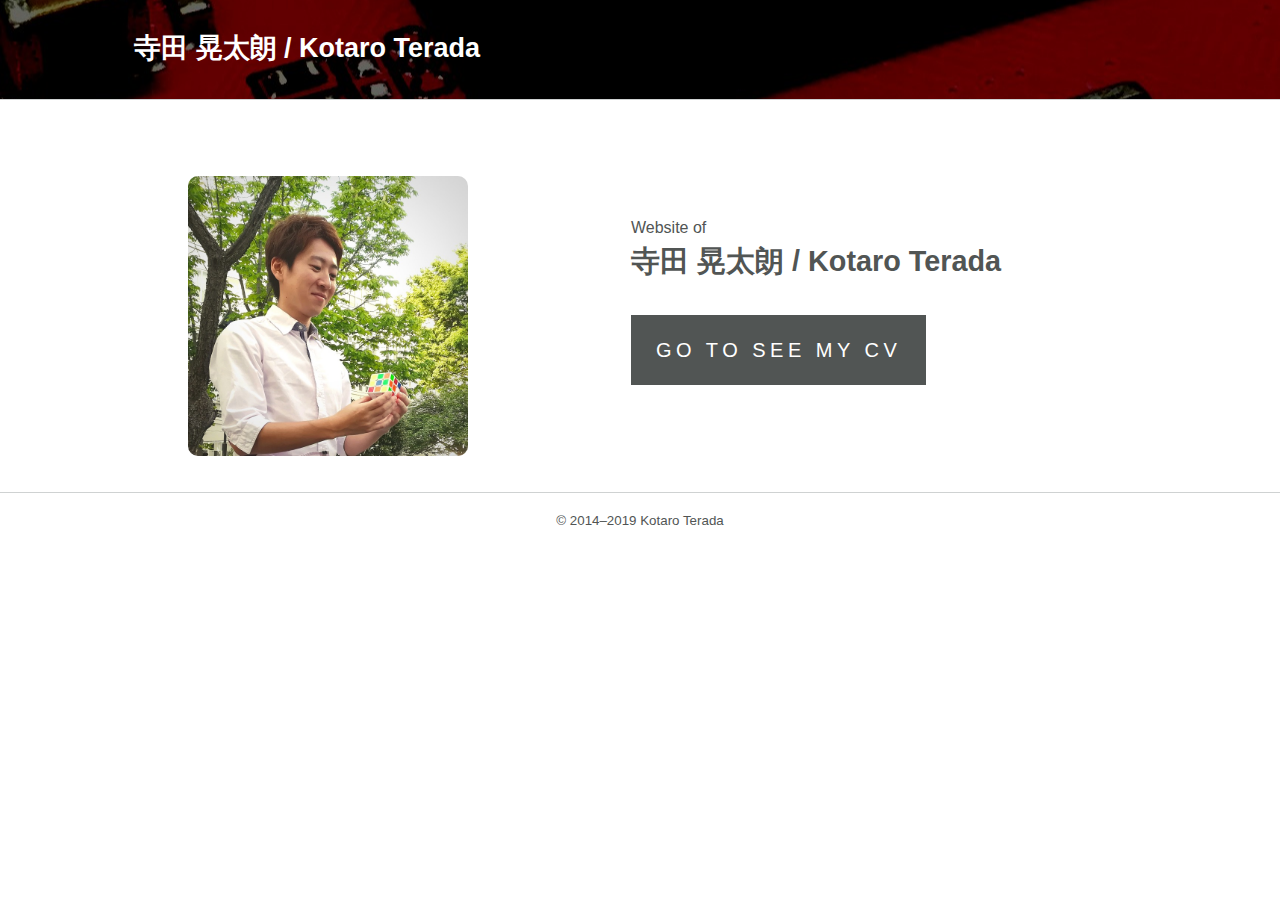
==== assets/index.html @ 78a67a07 "Make app and assets directories" ====
<!DOCTYPE html>
<html lang="en">
 <head prefix="og: http://ogp.me/ns# fb: http://ogp.me/ns/fb# article: http://ogp.me/ns/article#">
  <meta charset="UTF-8" />
  <meta http-equiv="X-UA-Compatible" content="IE=Edge" />
  <meta name="viewport" content="width=device-width, initial-scale=1.0" />
  <title>寺田 晃太朗 / Kotaro Terada</title>
  <link rel="stylesheet" href="skyline/css/screen.css" />
  <link rel="stylesheet" href="style.css" />
  <link rel="stylesheet" href="https://afeld.github.io/emoji-css/emoji.css">
  <link rel="canonical" href="https://kotaroterada.jp/" />
  <!--[if lt IE 9]>
  <script src="//oss.maxcdn.com/html5shiv/3.7.2/html5shiv.min.js"></script>
  <script src="//oss.maxcdn.com/respond/1.4.2/respond.min.js"></script>
  <![endif]-->
  <meta name="description" content="Website of Kotaro Terada." />
  <meta name="keywords" content="Kotaro Terada,寺田晃太朗" />
  <meta property="og:locale" content="en_US" />
  <meta property="og:type" content="website" />
  <meta property="og:title" content="寺田 晃太朗 / Kotaro Terada" />
  <meta property="og:url" content="https://kotaroterada.jp/" />
  <meta property="og:description" content="Website of Kotaro Terada." />
  <meta property="og:site_name" content="kotaroterada.jp" />
  <meta property="og:image" content="https://kotaroterada.jp/photo_cube.jpg" />
 </head>
 <body>
  <div class="site">
    <header class="site-header" role="banner">
 <div class="container">
  <a class="branding" href="./">
   <h1 class="branding__wordmark">
    寺田 晃太朗 / Kotaro Terada
   </h1>
  </a>
 </div>
</header>
<main class="site-main" role="main">
 <section class="block--ends container">
  <p>
   <div class="container">
    <div class="gw">
     <div class="g md-one-half">
      <div class="photo-wrap">
       <img src="photo_cube.jpg" width="280" height="280" />
      </div>
     </div>
     <div class="g md-one-half padding-left-zero">
      <div class="header-cv">
       Website of
      </div>
      <div class="header-name">
       寺田 晃太朗 / Kotaro Terada
      </div>
      <div class="header-description">
       <a href="/cv" class="btn">
        <i class="em em-paperclip"></i>
        Go to see my CV
       </a>
      </div>
     </div>
    </div>
   </div>
  </p>
 </section>
</main>
<footer class="site-footer">
 <div class="container">
  <small class="site-credits">
   &copy; 2014&ndash;2019 Kotaro Terada
  </small>
 </div>
</footer>
  </div>
<style>
.site-header {
    background-image: url("./pynq.jpg");
    background-position: center center;
    color: #fff;
    height: 100px;
}
.header-cv {
    margin-top: 4em !important;
}
.header-description {
    margin-top: 2em;
}
</style>
 </body>
</html>
---- assets/skyline/css/screen.css ----
/****

  MAIN STYLESHEET for [* Site Name Here *]

---------------------------------------------------------

  BUILT WITH SKYLINE: EVOLVING CSS ARCHITECTURE

  See README.md for info and credits



---------------------------------------------------------

  TABLE OF CONTENTS
  @toc

  - Base ............ foundations, mixins, functions, vars
  - Elements ........ single elements
  - Layout .......... layout objects like grids, containers  
  - Modules ......... objects created by combining elements

---------------------------------------------------------  */
/***

  @base
---------------------------------------------------------

  Your CSS begins with some global variables, a reset which
  is basically Normalize, some mixins, and a print stylesheet.

-----------------------------------------------------  */
/**

  @variables
---------------------------------------------------------
  base/_vars.scss
--------------------------------------------------------

  Global variables are defined here.  Define your colors,
  spacing and grid settings.

-----------------------------------------------------  */
/* @colors
--------------------------------------------------------

  All color variables are defined here.

  We use real color names here.  Although naming something
  like 'brand' is in fact more generic and reusable, we've
  found that you end up creating variables like $brand-2,
  $brand-alt, $brand-complimentary etc.  While coding,
  it's too easy to forget what those mean.

  If the design changes drastically and the brand changes
  from, let's say, blue to green, just do a global
  find/replace - that's what text editors are for.

------------------------------------------------------ */
/* @breakpoints
---------------------------------------------------------

  Define global breakpoints as xs, sm, md, lg, xl, xxl

--------------------------------------------------------- */
/* @global spacing unit
---------------------------------------------------------

  Define an em value for $unit.  $unit is a helpful little
  variable that serves to keep your spacing consistent.

  Most often, 1 $unit is equal to your baseline height.  So
  if your baseline height is 1.125ems (which is 18px), that's
  the value of 1 $unit.

--------------------------------------------------------- */
/**

  @reset
---------------------------------------------------------
  base/_reset.scss
--------------------------------------------------------

  This reset institutes the border-box box model and then
  block and margin/padding resets.

  Throughout Skyline, each partial has it's own resets.
  This allows you to only use what you need.

  Credit goes to Normalize
  http://normalize.css v2.1.0 http://git.io/normalize

--------------------------------------------------------- */
*, *:before, *:after {
  -webkit-box-sizing: border-box;
  -moz-box-sizing: border-box;
  box-sizing: border-box;
  padding: 0;
  margin: 0; }

article,
aside,
details,
figcaption,
figure,
footer,
header,
hgroup,
main,
nav,
section,
summary,
audio,
canvas,
video {
  display: block; }

/**

  @breakpoints mixin
-----------------------------------------------------
  base/_mixin-breakpoints.scss
-----------------------------------------------------

  This mixin makes using inline media queries easy.
  Options include bp-at-least for min-width, bp-until
  for max-width, and bp-between for min and max widths.

  You can use your breakpoint vars, or any other value.

  Usage: styles at medium breakpoint
  .some-element {
    @include bp-at-least($breakpoint__md){
      your-styles: go-here;
    }
  }

  Usage: styles at custom breakpoint
  .another-element {
    @include bp-until(83.45em){
      your-styles: go-here;
    }
  }

-----------------------------------------------------  */
/**

  @clearfix mixin
---------------------------------------------------------
  base/_clearfix.scss
--------------------------------------------------------

  Use @include clearfix(); in your CSS

  Usage: clearfix mixin
  .element-to-clearfix {
    @include cleafix();
  }


--------------------------------------------------------- */
/**

  @font-face importer mixin
-----------------------------------------------------------
  _base/_mixin-font-face-importer.scss
-----------------------------------------------------------

  Use this mixin to embed a font

  $font-name is used in your css in font-family declarations
  $font-filepath-and-name is the location of your font
  file and the filename WITHOUT the file extension.  The
  extensions are added here in the mixin

  Usage:
  @include embed-font($font-name, $font-filepath-and-name);

--------------------------------------------------------- */
/**

  @gradual media queries mixin
--------------------------------------------------------
  base/_mixin-gradual-media-queries.scss
--------------------------------------------------------

 The mixin takes arguments of start-width, start-fontsize,
 end-width, and end-fontsize and then creates media queries
 between those start and end points at another argument
 value, increment-width.

 Usage: Gradually increase the font size of the html
 html {
  @include gradual-queries(20em, 80%, 70em, 100%, 10em)
 }

 In the above usage, the html fontsize will start out at
 80% at 20em and end up at 100% at 70em - and the gradual
 changes in the fontsize percentage will be calculated
 at 10em intervals.

 See http://codepen.io/jeffschram/pen/IixqA

------------------------------------------------------ */
/**

  @fonts
--------------------------------------------------------
  base/_fonts.scss
--------------------------------------------------------

  Define the fonts used in this app and declare silent
  classes to be used in your CSS.

  If you are using a webfont that you're hosting, add 
  the @embed-font() mixin from base/_mixin-font-face-importer.scs 
  before you declare your fonts.

  Usage: Create a font-family named "interstate-light" using a font at /fonts/interstate_light-webfont.woff (and other extensions)
  @include embed-font("interstate-light", "/fonts/interstate_light-webfont");
  
  If you are using Google Fonts, you can add the
  import code before you declare your fonts.

  @import url(//fonts.googleapis.com/css?family=Source+Sans+Pro:300,400,600,700);

-------------------------------------------------------- */
/* @sans
--------------------------------------------------------

  This is your basic sans font.

  Usage: use sans regular on a p
  p {
    @extend %sans--regular;
  }

------------------------------------------------------ */
body, .btn {
  font-family: sans-serif;
  font-weight: 400;
  font-style: normal; }

/* @serif
--------------------------------------------------------

  This is your basic serif font.

  Usage: use serif regular on a p
  p {
    @extend %serif--regular;
  }

-------------------------------------------------------- */
input, input::-webkit-input-placeholder, input:-moz-placeholder, textarea {
  font-family: georgia, times;
  font-weight: 300;
  font-style: normal; }

/**

  @dev helpers
--------------------------------------------------------
  base/_dev-helpers.scss
--------------------------------------------------------

  Dev helpers highlight elements and/or show information
  about the site and its current state (breakpoints, etc.)

  These are made active by adding classes to the HTML
  element. A JS system to toggle these classes is in
  the works. 

  This partial requires:
  * base/_vars.scss
  * base/_mixin-breakpoints.scss

-------------------------------------------------------- */
/* @highlight elements at breakpoint
--------------------------------------------------------
  
  Highlight an element at certain breakpoints by changing
  its color;

  Add .dev--highlight to the HTML element to enable this.

  Example: Highlight a title at MD breakpoint
  <h1 class="md-highlight">I will change color at MD breakpoint</h1>

-------------------------------------------------------- */
@media screen and (min-width: 20em) {
  .dev--highlight-elements [class*="-highlight"] {
    color: inherit; }
  .dev--highlight-elements .xs-highlight {
    color: #94c1c8; } }
@media screen and (min-width: 34.375em) {
  .dev--highlight-elements [class*="-highlight"] {
    color: inherit; }
  .dev--highlight-elements .sm-highlight {
    color: #a2bb60; } }
@media screen and (min-width: 48em) {
  .dev--highlight-elements [class*="-highlight"] {
    color: inherit; }
  .dev--highlight-elements .md-highlight {
    color: #eb6d58; } }
@media screen and (min-width: 64em) {
  .dev--highlight-elements [class*="-highlight"] {
    color: inherit; }
  .dev--highlight-elements .lg-highlight {
    color: #0d699c; } }
@media screen and (min-width: 78.5em) {
  .dev--highlight-elements [class*="-highlight"] {
    color: inherit; }
  .dev--highlight-elements .xl-highlight {
    color: #c492bc; } }
@media screen and (min-width: 100em) {
  .dev--highlight-elements [class*="-highlight"] {
    color: inherit; }
  .dev--highlight-elements .xxl-highlight {
    color: #76400b; } }

/* @highlight grids in dev mode
--------------------------------------------------------
  
  Indicate grids using responsive widths at certain breakpoints.

  Add .dev--grids to the HTML element to enable this.

  No extra classes are needed on the grids themselves.

-------------------------------------------------------- */
.dev--highlight-grids .g > *, .dev--highlight-grids .grid > * {
  min-height: 4em;
  background: rgba(193, 199, 208, 0.5);
  border: 1px solid rgba(193, 199, 208, 0.5); }
@media screen and (min-width: 20em) {
  .dev--highlight-grids .g[class*="xs-"] > *, .dev--highlight-grids .grid[class*="xs-"] > * {
    border-color: #94c1c8;
    background: rgba(148, 193, 200, 0.25); } }
@media screen and (min-width: 34.375em) {
  .dev--highlight-grids .g[class*="sm-"] > *, .dev--highlight-grids .grid[class*="sm-"] > * {
    border-color: #a2bb60;
    background: rgba(162, 187, 96, 0.25); } }
@media screen and (min-width: 48em) {
  .dev--highlight-grids .g[class*="md-"] > *, .dev--highlight-grids .grid[class*="md-"] > * {
    border-color: #eb6d58;
    background: rgba(235, 109, 88, 0.25); } }
@media screen and (min-width: 64em) {
  .dev--highlight-grids .g[class*="lg-"] > *, .dev--highlight-grids .grid[class*="lg-"] > * {
    border-color: #0d699c;
    background: rgba(13, 105, 156, 0.25); } }
@media screen and (min-width: 78.5em) {
  .dev--highlight-grids .g[class*="xl-"] > *, .dev--highlight-grids .grid[class*="xl-"] > * {
    border-color: #c492bc;
    background: rgba(196, 146, 188, 0.25); } }
@media screen and (min-width: 100em) {
  .dev--highlight-grids .g[class*="xxl-"] > *, .dev--highlight-grids .grid[class*="xxl-"] > * {
    border-color: #76400b;
    background: rgba(118, 64, 11, 0.25); } }
@media screen and (min-width: 20em) {
  .dev--highlight-grids .gw[class*="xs-"][class*="-up"] > * > *, .dev--highlight-grids .grid-wrap[class*="xs-"][class*="-up"] > * > * {
    border-color: #94c1c8;
    background: rgba(148, 193, 200, 0.25); } }
@media screen and (min-width: 34.375em) {
  .dev--highlight-grids .gw[class*="sm-"][class*="-up"] > * > *, .dev--highlight-grids .grid-wrap[class*="sm-"][class*="-up"] > * > * {
    border-color: #a2bb60;
    background: rgba(162, 187, 96, 0.25); } }
@media screen and (min-width: 48em) {
  .dev--highlight-grids .gw[class*="md-"][class*="-up"] > * > *, .dev--highlight-grids .grid-wrap[class*="md-"][class*="-up"] > * > * {
    border-color: #eb6d58;
    background: rgba(235, 109, 88, 0.25); } }
@media screen and (min-width: 64em) {
  .dev--highlight-grids .gw[class*="lg-"][class*="-up"] > * > *, .dev--highlight-grids .grid-wrap[class*="lg-"][class*="-up"] > * > * {
    border-color: #0d699c;
    background: rgba(13, 105, 156, 0.25); } }
@media screen and (min-width: 78.5em) {
  .dev--highlight-grids .gw[class*="xl-"][class*="-up"] > * > *, .dev--highlight-grids .grid-wrap[class*="xl-"][class*="-up"] > * > * {
    border-color: #c492bc;
    background: rgba(196, 146, 188, 0.25); } }
@media screen and (min-width: 100em) {
  .dev--highlight-grids .gw[class*="xxl-"][class*="-up"] > * > *, .dev--highlight-grids .grid-wrap[class*="xxl-"][class*="-up"] > * > * {
    border-color: #76400b;
    background: rgba(118, 64, 11, 0.25); } }

/* @show the current breakpoint
--------------------------------------------------------
  
  Adds a badge to the bottom right of the body to show
  the current breakpoint.

  To enable this, add .dev--show-breakpoint to the HTML
  element

-------------------------------------------------------- */
.dev--show-breakpoint body:before {
  content: "-";
  position: fixed;
  bottom: 0;
  right: 0;
  padding: 1em;
  border: 1px solid #b0b3b3;
  background: rgba(176, 179, 179, 0.25);
  font-size: .25em;
  line-height: 1;
  color: #b0b3b3; }
  @media screen and (min-width: 20em) {
    .dev--show-breakpoint body:before {
      content: "XS";
      color: #94c1c8;
      background: rgba(148, 193, 200, 0.25);
      border-color: #94c1c8; } }
  @media screen and (min-width: 34.375em) {
    .dev--show-breakpoint body:before {
      content: "SM";
      color: #a2bb60;
      background: rgba(162, 187, 96, 0.25);
      border-color: #a2bb60; } }
  @media screen and (min-width: 48em) {
    .dev--show-breakpoint body:before {
      content: "MD";
      color: #eb6d58;
      background: rgba(235, 109, 88, 0.25);
      border-color: #eb6d58; } }
  @media screen and (min-width: 64em) {
    .dev--show-breakpoint body:before {
      content: "LG";
      color: #0d699c;
      background: rgba(13, 105, 156, 0.25);
      border-color: #0d699c; } }
  @media screen and (min-width: 78.5em) {
    .dev--show-breakpoint body:before {
      content: "XL";
      color: #c492bc;
      background: rgba(196, 146, 188, 0.25);
      border-color: #c492bc; } }
  @media screen and (min-width: 100em) {
    .dev--show-breakpoint body:before {
      content: "XXL";
      color: #76400b;
      background: rgba(118, 64, 11, 0.25);
      border-color: #76400b; } }

/**

  @print
--------------------------------------------------------
  base/_print.scss
--------------------------------------------------------

  Print Stylesheet from http://h5bp.com/r

-----------------------------------------------------  */
/* ==========================================================================
   Print styles.
   Inlined to avoid required HTTP connection: h5bp.com/r
   CREDIT: HTML5 Boilerplate
   ========================================================================== */
@media print {
  * {
    background: transparent !important;
    color: #000 !important;
    /* Black prints faster: h5bp.com/s */
    box-shadow: none !important;
    text-shadow: none !important; }

  a,
  a:visited {
    text-decoration: underline; }

  a[href]:after {
    content: " (" attr(href) ")"; }

  abbr[title]:after {
    content: " (" attr(title) ")"; }

  .ir a:after,
  a[href^="javascript:"]:after,
  a[href^="#"]:after {
    content: ""; }

  pre,
  blockquote {
    border: 1px solid #999;
    page-break-inside: avoid; }

  thead {
    display: table-header-group;
    /* h5bp.com/t */ }

  tr,
  img {
    page-break-inside: avoid; }

  img {
    max-width: 100% !important; }

  @page {
    margin: 0.5cm; }
  p,
  h2,
  h3 {
    orphans: 3;
    widows: 3; }

  h2,
  h3 {
    page-break-after: avoid; } }
/***

  @elements
---------------------------------------------------------

  Global styling of elements.

---------------------------------------------------------  */
/**

  @body
--------------------------------------------------------
  elements/_body.scss
--------------------------------------------------------

  Body should contain the document's default font and
  background color for the content, if that background
  color is different than the html.

------------------------------------------------------ */
body {
  line-height: 1.5;
  color: #515554;
  background: white; }

/**

  @buttons
--------------------------------------------------------
  elements/_buttons.scss
--------------------------------------------------------

  Buttons are a common UI component in sites/apps.  They
  are usually either anchor, button, or input elements
  with a classname of 'btn'.  They provide an easily
  identified clickable target.

  Buttons commonly have modifying classes that apply
  specific styles.  Examples of these are .btn--large and
  .btn--inline

  Example: Buttons using anchors
  <p><a href="#" class="btn">Regular Button</a></p>

  Example: Buttons using buttons
  <p><button class="btn">Regular Button</button></p>

------------------------------------------------------ */
button:focus, button:active {
  outline: none;
  box-shadow: none;
  border: none; }

.btn {
  -webkit-appearance: none;
  -webkit-font-smoothing: antialiased;
  -moz-osx-font-smoothing: grayscale;
  display: inline-block;
  background: #515554;
  color: white;
  border: none;
  font-size: 1.25em;
  text-transform: uppercase;
  text-decoration: none;
  letter-spacing: .225em;
  padding: 1em 1.25em; }
  .btn:hover, .btn:focus, .btn:active {
    outline: none;
    opacity: .85; }

/* @btn--secondary
--------------------------------------------------------

  A btn modifier, secondary

  Example: .btn--secondary
  <a class="btn btn--secondary">Secondary button</a>

------------------------------------------------------ */
.btn--secondary {
  background: none;
  border: 1px solid white;
  color: white; }

/* @btn--large
--------------------------------------------------------

  A btn modifier, large

  Example: .btn--large
  <a class="btn btn--large">Large button</a>

------------------------------------------------------ */
@media screen and (min-width: 34.375em) {
  .btn--large {
    font-size: 1.25em;
    padding: 1.25em 2.75em; } }

/* @btn--inline
--------------------------------------------------------

  A btn modifier, if this button is in a paragraph or
  in anything else that has a defined font-size, this
  modifier will make the btn inherit the font-size of
  the partent.

  Example: .btn--inline
  <p>Here's some text <a class="btn btn--inline">Cool button</a> text keeps going</p>

------------------------------------------------------ */
.btn--inline {
  font-size: 1em; }

/* @btn--block
--------------------------------------------------------

  A btn modifier - makes the button display block, 100%
  width and aligns the text to the center.  Removes left
  and right padding since the text is center aligned, it
  is not needed.  Actually sometimes having the padding
  on the left and right causes problems if the centered
  text is quite long - so we just remove it.

  Example: .btn--block
  <a href="#" class="btn btn--block">Block button</a>

------------------------------------------------------ */
.btn--block {
  display: block;
  width: 100%;
  text-align: center;
  padding-right: 0;
  padding-left: 0; }

/* @btn--icon
--------------------------------------------------------

  A btn modifier - makes the button display block, 100%
  width and aligns the text to the center.  Removes left
  and right padding since the text is center aligned, it
  is not needed.  Actually sometimes having the padding
  on the left and right causes problems if the centered
  text is quite long - so we just remove it.

  Example: .btn--icon
  <button class="btn--icon ss-icon">Block button</button>

------------------------------------------------------ */
.btn--icon {
  background: transparent;
  border: none;
  padding: 0;
  font-size: 1em; }

/**

  @code
--------------------------------------------------------
  elements/_code.scss
--------------------------------------------------------

  Code elements like <code> and <pre>

  Example: Code in a paragraph
  <p>This is a cool paragraph about a classname called <code>.franz</code></p>


-----------------------------------------------------  */
code {
  vertical-align: middle;
  padding: .25em .5em;
  background: rgba(193, 199, 208, 0.3); }

/**

  @forms
---------------------------------------------------------
  elements/_forms.scss
--------------------------------------------------------

  Base styles for all forms and form related elements

  Below you'll set styles for all forms, and if you have
  any specific kinds of forms, like a search form that you
  create a classname of form--search, put that at the
  bottom of this partial.

  This scss partial is pretty big.  Here's how it is
  organized.

  * Base styling on form elements

  * Styles for form & form modules


--------------------------------------------------------- */
/* @text inputs
--------------------------------------------------------

  Base styles for inputs

  Example: Text Input
  <input type="text" name="schramburger" placeholder="Your Name">

  Inputs can use sizing classes, .input--s .input--l

  Example: Text Small Input
  <input class="input--s" type="text" name="schramburger" placeholder="Your Name">

  Example: Text Input
  <input class="input--l" type="text" name="schramburger" placeholder="Your Name">

------------------------------------------------------ */
input {
  -webkit-appearance: none;
  border-radius: 0;
  width: 100%;
  padding: 1em;
  border: 1px solid #515554;
  color: #515554; }
  input:focus {
    outline: none; }
  input.input--s {
    font-size: .5rem; }
  input.input--l {
    font-size: 1.5rem; }

input::-webkit-input-placeholder {
  color: #515554; }
input:-moz-placeholder {
  color: #515554; }
input::-moz-placeholder {
  color: #515554; }
input:-ms-input-placeholder {
  color: #515554; }

input:focus::-webkit-input-placeholder {
  opacity: .3; }
input:focus:-moz-placeholder {
  opacity: .3; }
input:focus::-moz-placeholder {
  opacity: .3; }
input:focus:-ms-input-placeholder {
  opacity: .3; }

/* @select inputs
--------------------------------------------------------

  Base styling for all selects

  Example: Select Input
  <select name="schramburger">
    <option value="value-1">Option 1</option>
    <option value="value-2">Option 2</option>
    <option value="value-3">Option 3</option>
    <option value="value-4">Option 4</option>
  </select>

  Selects can have added sizing classes, .select--s and .select--l

  Example: Small select
  <select name="schramburger" class="select--s">
    <option value="value-1">Option 1</option>
    <option value="value-2">Option 2</option>
    <option value="value-3">Option 3</option>
    <option value="value-4">Option 4</option>
  </select>

  Example: Large select
  <select name="schramburger" class="select--l">
    <option value="value-1">Option 1</option>
    <option value="value-2">Option 2</option>
    <option value="value-3">Option 3</option>
    <option value="value-4">Option 4</option>
  </select>

------------------------------------------------------ */
select {
  width: 100%;
  font-size: 1rem; }
  select.select--sm {
    font-size: .5rem; }
  select.select--lg {
    font-size: 1.5rem; }

/* @textareas
--------------------------------------------------------

  Base styling for textareas

  Textareas can have .textarea--s or .textarea--l classes
  for different sizes

  Example: Textarea
  <textarea name="schramburger">Hello, there.</textarea>

  Example: Small Textarea
  <textarea class="textarea--s" name="schramburger">Hello, there.</textarea>

  Example: Large Textarea
  <textarea class="textarea--l" name="schramburger">Hello, there.</textarea>

------------------------------------------------------ */
textarea {
  width: 100%;
  min-height: 6em;
  padding: 1em;
  border: solid 1px #515554; }
  textarea:focus {
    outline: none; }
  textarea.textarea--s {
    font-size: .5rem; }
  textarea.textarea--l {
    font-size: 1.5rem; }

/* @radio inputs
--------------------------------------------------------

  Base styling for radio inputs.  Radios are surrounded
  by a label for better click targets.

  Example: Radio
  <label class="label--radio" for="radio-1"><input id="radio-1" type="radio" value="yes"> Radio label</label>

  Example: Radio with super-long label
  <label class="label--radio" for="radio-3"><input id="radio-3" type="radio" value="yes"> Radio label Lorem ipsum dolor sit amet, consectetur adipisicing elit. Ratione, accusantium ipsum animi perspiciatis officiis iure voluptatibus corporis. Enim, officia, tempora vitae libero dolore sint voluptatum. Blanditiis odit laudantium minus repellat</label>


------------------------------------------------------ */
input[type=radio] {
  -webkit-appearance: none;
  width: 1em;
  height: 1em;
  padding: 0;
  border-radius: 50%;
  border: 1px solid #444;
  background: transparent; }
  input[type=radio]:checked {
    background: #222; }

.label--radio {
  display: inline-block;
  position: relative;
  cursor: pointer;
  padding-left: 1em; }
  .label--radio input {
    position: absolute;
    top: .7em;
    left: 0; }

/* @checkbox inputs
--------------------------------------------------------

  Base styling for checkbox inputs.  Checkboxes are surrounded
  by a label for better click targets.

  Example: Checkbox
  <label class="label--checkbox" for="checkbox-1"><input id="checkbox-1" type="checkbox" value="yes"> Checkbox label</label>

  Example: Checkbox with super-long label
  <label class="label--checkbox" for="checkbox-3"><input id="checkbox-3" type="checkbox" value="yes"> Checkbox label Lorem ipsum dolor sit amet, consectetur adipisicing elit. Ratione, accusantium ipsum animi perspiciatis officiis iure voluptatibus corporis. Enim, officia, tempora vitae libero dolore sint voluptatum. Blanditiis odit laudantium minus repellat</label>


------------------------------------------------------ */
input[type=checkbox] {
  -webkit-appearance: none;
  width: 1em;
  height: 1em;
  padding: 0;
  border: 1px solid #444;
  background: transparent; }
  input[type=checkbox]:checked {
    background: #222; }

.label--checkbox {
  display: inline-block;
  position: relative;
  cursor: pointer;
  padding-left: 1em; }
  .label--checkbox input {
    position: absolute;
    top: .7em;
    left: 0; }

/* @textareas
--------------------------------------------------------

  Base styling for textareas

  Example: Textarea
  <textarea name="schramburger">Hello, there.</textarea>

------------------------------------------------------ */
textarea {
  width: 100%; }

/* @labels
--------------------------------------------------------

  Base styling for labels

  Example: label
  <label>Don't label me, I'm a free spirit</labe>

------------------------------------------------------ */
label {
  font-size: 1em;
  font-weight: bold; }

/* @form
--------------------------------------------------------

  Like the bootstrap convention, apply standard styling
  on any form with the classname .form

  This allows us to create modifier classnames like
  .form--inline and .form--horizontal, which will be
  laid out further below.

------------------------------------------------------ */
.form {
  display: block;
  padding: 2em;
  border: 1px solid #888;
  background: #eee; }

/* @form-header
--------------------------------------------------------

  A form header usually consists of a title and some
  copy.

  Example: Form header
  <header class="form__header">
    <h2>Contact Us</h2>
    <p>Use this form to contact us.  We love talking to
    our customers.</p>
  </header>

-------------------------------------------------------- */
.form__header {
  padding-bottom: 1em;
  margin-bottom: 2em;
  border-bottom: 1px solid #888; }

/* @fieldsets
--------------------------------------------------------

  Fieldsets group together related fields.

  Example: Fieldset
  <fieldset>
    <legend>Personal Information</legend>
    <article class="field">
      <label class="field__label" for="exampleInput1">Your Name</label>
      <input class="field__input="exampleInput1" type="text" required="required" placeholder="Your name">
      <span class="field__feedback"></span>
      <span class="field__hint"></span>
    </article>
    <article class="field">
      <label class="field__label" for="exampleInput2">Your Email</label>
      <input class="field__input="exampleInput2" type="email" required="required" placeholder="Your email">
      <span class="field__feedback"></span>
      <span class="field__hint">Must be a valid email address</span>
    </article>
  </fieldset>

  Fieldsets are also nested inside other fieldsets.

  Example: Nested Fieldsets
  <fieldset>
    <legend>Personal Information</legend>
    <article class="field">
      <label class="field__label" for="exampleInput31">Your Name</label>
      <input class="field__input="exampleInput31" type="text" required="required" placeholder="Your name">
      <span class="field__feedback"></span>
      <span class="field__hint"></span>
    </article>
    <article class="field">
      <label class="field__label" for="exampleInput32">Your Email</label>
      <input class="field__input="exampleInput32" type="email" required="required" placeholder="Your email">
      <span class="field__feedback"></span>
      <span class="field__hint">Must be a valid email address</span>
    </article>
    <fieldset>
      <legend>Address</legend>
        <article class="field">
          <label class="field__label" for="exampleInput33">Address 1</label>
          <input class="field__input="exampleInput33" type="text" required="required" placeholder="Address 1">
          <span class="field__feedback"></span>
          <span class="field__hint">Must be a valid email address</span>
        </article>
        <article class="field">
          <label class="field__label" for="exampleInput34">Address 2</label>
          <input class="field__input="exampleInput34" type="text" required="required" placeholder="Address 2">
          <span class="field__feedback"></span>
          <span class="field__hint">Must be a valid email address</span>
        </article>
    </fieldset>
  </fieldset>

-------------------------------------------------------- */
fieldset {
  border: none; }

/* @fields
--------------------------------------------------------

  A field is an article that contains the input and anything
  related to the input.

  Example: Field for a text input
  <article class="field">
    <label class="field__label" for="exampleInput1">Your Name</label>
    <input class="field__input="exampleInput1" type="text" required="required" placeholder="Your name">
    <span class="field__feedback"></span>
    <span class="field__hint"></span>
  </article>

  Example: Field with hint
  <article class="field">
    <label class="field__label" for="exampleInput2">Your Email</label>
    <input class="field__input="exampleInput2" type="email" required="required" placeholder="Your email">
    <span class="field__feedback"></span>
    <span class="field__hint">Must be a valid email address</span>
  </article>

  Example: Field with Error
  <article class="field is-error">
    <label class="field__label" for="exampleInput3">Your Email</label>
    <input class="field__input="exampleInput3" type="email" required="required" placeholder="Your email">
    <span class="field__feedback">Sorry, that email is in use.</span>
    <span class="field__hint"></span>
  </article>

  Example: Field for a select input
  <article class="field">
    <label class="field__label" for="exampleInput4" >Select your favorite</label>
    <select class="field__input input--select" id="exampleInput4"  name="favorite-food">
      <option>Pizza</option>
      <option>Tacos</option>
      <option>Burgers</option>
    </select>
    <span class="field__feedback"></span>
    <span class="field__hint"></span>
  </article>

  Example: Field for a textarea input
  <article class="field">
    <label class="field__label">Your Name</label>
    <textarea class="field__input">Hello, there</textarea>
    <span class="field__feedback"></span>
    <span class="field__hint"></span>
  </article>

-------------------------------------------------------- */
.field {
  position: relative;
  margin-bottom: 2em; }

.field__label {
  display: block; }

.field__hint {
  color: #888;
  font-size: .75em;
  padding: .25em 0;
  font-style: italic; }

.field__feedback {
  display: none;
  font-size: .75em;
  padding: .25em .75em;
  background: rgba(218, 35, 0, 0.3);
  color: white; }

.field.is-error .field__feedback {
  display: block; }
.field.is-error input {
  border: 1px solid rgba(218, 35, 0, 0.3); }

/* @input group
--------------------------------------------------------

  Group containing multiple inputs, helpful for lists
  of radios or checkboxes.  Shown below in a field...

  Example: Field with input group of radios
  <article class="field">
    <label class="field__label">Choose your favorite</label>
    <div class="field__input-group">
      <label class="label--radio" for="favorite-food-1"><input id="favorite-food-1" name="favorite-food" type="radio" value="pizza"> Pizza</label>
      <label class="label--radio" for="favorite-food-2"><input id="favorite-food-2" name="favorite-food" type="radio" value="tacos"> Tacos</label>
      <label class="label--radio" for="favorite-food-3"><input id="favorite-food-3" name="favorite-food" type="radio" value="burgers"> Burgers</label>
    </div>
    <span class="field__feedback"></span>
    <span class="field__hint"></span>
  </article>

  Example: Field with input group of checkboxes
  <article class="field">
    <label class="field__label">Select your favorites</label>
    <div class="field__input-group">
      <label class="label--checkbox" for="favorite-food-4"><input id="favorite-food-4" name="favorite-food-alt" type="checkbox" value="pizza"> Pizza</label>
      <label class="label--checkbox" for="favorite-food-5"><input id="favorite-food-5" name="favorite-food-alt" type="checkbox" value="tacos"> Tacos</label>
      <label class="label--checkbox" for="favorite-food-6"><input id="favorite-food-6" name="favorite-food-alt" type="checkbox" value="burgers"> Burgers</label>
    </div>
    <span class="field__feedback"></span>
    <span class="field__hint"></span>
  </article>

  Example: Field with input group list modifier
  <article class="field">
    <label class="field__label">Select your favorites</label>
    <div class="field__input-group--list">
      <label class="label--checkbox" for="favorite-food-7"><input id="favorite-food-7" name="favorite-food-alt2" type="checkbox" value="pizza"> Pizza</label>
      <label class="label--checkbox" for="favorite-food-8"><input id="favorite-food-8" name="favorite-food-alt2" type="checkbox" value="tacos"> Tacos</label>
      <label class="label--checkbox" for="favorite-food-9"><input id="favorite-food-9" name="favorite-food-alt2" type="checkbox" value="burgers"> Burgers</label>
    </div>
    <span class="field__feedback"></span>
    <span class="field__hint"></span>
  </article>

------------------------------------------------------ */
.field__input-group {
  display: block; }
  .field__input-group > * {
    display: inline-block;
    margin-right: .5em; }
    .field__input-group > *:last-child {
      margin-right: 0; }

.field__input-group--list {
  display: block; }
  .field__input-group--list > * {
    display: block;
    margin: .5em 0; }
    .field__input-group--list > *:last-child {
      margin-bottom: 0; }

/* @form action
--------------------------------------------------------

  Each form has an actions footer at the bottom to
  submit the form

  Example: Form Actions Footer
  <footer class="form__actions">
  <article class="field two-fiths">
    <label class="field__label is-visually-hidden" for="exampleInput7" >Submit</label>
    <input class="field__input btn btn--block" type="submit" id="exampleInput7" value="Submit">
    <span  class="field__feedback"></span>
    <span  class="field__hint"></span>
  </article>
  </footer>

--------------------------------------------------------- */
.form__actions {
  padding-top: 1em;
  margin-top: 2em;
  border-top: 1px solid #888; }

/**

  @headings
--------------------------------------------------------
  elements/_headings.scss
--------------------------------------------------------

  We set any base styles for any headings that have
  no classnames.

  Example: Headings
  <h1>This is an h1 heading</h1>
  <h2>This is an h2 heading</h2>
  <h3>This is an h3 heading</h3>
  <h4>This is an h4 heading</h4>
  <h5>This is an h5 heading</h5>
  <h6>This is an h6 heading</h6>

  Additionally, we add classnames so you
  can apply the styling of, for instance, an h1 to an h2.

  Example: H1 styled like an H3
  <h1 class="h3">This is an h1 but looks like an h3</h1>

------------------------------------------------------ */
h1, .h1 {
  margin-bottom: 1em; }

h2, .h2 {
  margin-bottom: 1em; }

h3, .h3 {
  margin-bottom: 1em; }

h4, .h4 {
  margin-bottom: 1em; }

h5, .h5 {
  margin-bottom: 1em; }

h6, .h6 {
  margin-bottom: 1em; }

/**

   @hr
--------------------------------------------------------
  elements/_hr.scss
--------------------------------------------------------

  Horizontal Rule

  Example:
  <p>Lorem Ipsum is simply dummy text of the printing and typesetting industry. Lorem Ipsum is simply dummy text of the printing and typesetting industry.</p>
  <hr>
  <p>Lorem Ipsum is simply dummy text of the printing and typesetting industry. Lorem Ipsum is simply dummy text of the printing and typesetting industry.</p>

-------------------------------------------------------- */
hr {
  display: block;
  height: 1px;
  border: 0;
  border-top: 1px solid #ccc;
  margin: 1em 0;
  padding: 0; }

/**

   @html
--------------------------------------------------------
  elements/_html.scss
--------------------------------------------------------

  HTML should contain the site's default background color
  and font-size

------------------------------------------------------ */
html {
  font-size: 80%; }
  @media (min-width: 20em) {
    html {
      font-size: 80%; } }
  @media (min-width: 30em) {
    html {
      font-size: 83.33333%; } }
  @media (min-width: 40em) {
    html {
      font-size: 86.66667%; } }
  @media (min-width: 50em) {
    html {
      font-size: 90%; } }
  @media (min-width: 60em) {
    html {
      font-size: 93.33333%; } }
  @media (min-width: 70em) {
    html {
      font-size: 96.66667%; } }
  @media (min-width: 80em) {
    html {
      font-size: 100%; } }

* {
  -webkit-text-size-adjust: 100%;
  -ms-text-size-adjust: 100%;
  -webkit-font-smoothing: antialiased;
  -moz-osx-font-smoothing: grayscale; }

/**

  @images
---------------------------------------------------------
  elements/_images.scss
--------------------------------------------------------

  Base styling for images, plus some helpful utility
  classes that modify images.

  Note: You won't add any styling to these image classes,
  these are just utility classes

--------------------------------------------------------- */
/* @images
--------------------------------------------------------

  Base Image Style is 100% width by default

  Example: Image
  <img src="http://fillmurray.com/600/300">

------------------------------------------------------ */
img {
  width: 100%;
  max-width: 100%;
  height: auto;
  vertical-align: middle; }

/* @img--natural
--------------------------------------------------------

  Natural Images are 100% max-width, but their natural width by default

  Example: Image, Natural Width
  <img class="img--natural" src="http://fillmurray.com/600/300">

------------------------------------------------------ */
.img--natural {
  width: auto; }

/* @img--title
--------------------------------------------------------

  Title images fit within a heading/title element

  Example: Image inside a title (.img--title)
  <h1><img class="img--title" src="http://fillmurray.com/300/300"> Title Here versions of Lorem Ipsum.</h1>
  <h2><img class="img--title" src="http://fillmurray.com/300/300"> Title Here versions of Lorem Ipsum.</h2>
  <h3><img class="img--title" src="http://fillmurray.com/300/300"> Title Here versions of Lorem Ipsum.</h3>

------------------------------------------------------ */
.img--title {
  height: 1em;
  width: auto;
  vertical-align: top; }

/* @image placement
--------------------------------------------------------

  Here are a few helper classes to position images, particularly
  helpful inside paragraphs.

  Example: Image Right
  <p><img class="img--right" src="http://fillmurray.com/400/300"> Lorem Ipsum is simply dummy text of the printing and typesetting industry. Lorem Ipsum has been the industry's standard dummy text ever since the 1500s, when an unknown printer took a galley of type and scrambled it to make a type specimen book. It has survived not only five centuries, but also the leap into electronic typesetting, remaining essentially unchanged. It was popularised in the 1960s with the release of Letraset sheets containing Lorem Ipsum passages, and more recently with desktop publishing software like Aldus PageMaker including versions of Lorem Ipsum.</p><p>Lorem Ipsum is simply dummy text of the printing and typesetting industry. Lorem Ipsum has been the industry's standard dummy text ever since the 1500s, when an unknown printer took a galley of type and scrambled it to make a type specimen book. It has survived not only five centuries, but also the leap into electronic typesetting, remaining essentially unchanged. It was popularised in the 1960s with the release of Letraset sheets containing Lorem Ipsum passages, and more recently with desktop publishing software like Aldus PageMaker including versions of Lorem Ipsum.</p>

  Example: Image, Natural Width
  <p><img class="img--left" src="http://fillmurray.com/400/300"> Lorem Ipsum is simply dummy text of the printing and typesetting industry. Lorem Ipsum has been the industry's standard dummy text ever since the 1500s, when an unknown printer took a galley of type and scrambled it to make a type specimen book. It has survived not only five centuries, but also the leap into electronic typesetting, remaining essentially unchanged. It was popularised in the 1960s with the release of Letraset sheets containing Lorem Ipsum passages, and more recently with desktop publishing software like Aldus PageMaker including versions of Lorem Ipsum.</p><p>Lorem Ipsum is simply dummy text of the printing and typesetting industry. Lorem Ipsum has been the industry's standard dummy text ever since the 1500s, when an unknown printer took a galley of type and scrambled it to make a type specimen book. It has survived not only five centuries, but also the leap into electronic typesetting, remaining essentially unchanged. It was popularised in the 1960s with the release of Letraset sheets containing Lorem Ipsum passages, and more recently with desktop publishing software like Aldus PageMaker including versions of Lorem Ipsum.</p>

  Example: Image, Center
  <p><img class="img--center" src="http://fillmurray.com/400/300"> Lorem Ipsum is simply dummy text of the printing and typesetting industry. Lorem Ipsum has been the industry's standard dummy text ever since the 1500s, when an unknown printer took a galley of type and scrambled it to make a type specimen book. It has survived not only five centuries, but also the leap into electronic typesetting, remaining essentially unchanged. It was popularised in the 1960s with the release of Letraset sheets containing Lorem Ipsum passages, and more recently with desktop publishing software like Aldus PageMaker including versions of Lorem Ipsum.</p><p>Lorem Ipsum is simply dummy text of the printing and typesetting industry. Lorem Ipsum has been the industry's standard dummy text ever since the 1500s, when an unknown printer took a galley of type and scrambled it to make a type specimen book. It has survived not only five centuries, but also the leap into electronic typesetting, remaining essentially unchanged. It was popularised in the 1960s with the release of Letraset sheets containing Lorem Ipsum passages, and more recently with desktop publishing software like Aldus PageMaker including versions of Lorem Ipsum.</p>

------------------------------------------------------ */
.img--right {
  width: auto;
  float: right;
  margin-bottom: 1.125em;
  margin-left: 1.125em; }

.img--left {
  width: auto;
  float: left;
  margin-right: 1.125em;
  margin-bottom: 1.125em; }

.img--center {
  width: auto;
  display: block;
  margin-right: auto;
  margin-bottom: 1.125em;
  margin-left: auto; }

.img--right img,
.img--left img,
.img--center img {
  width: auto; }

/* @img--circle
--------------------------------------------------------

  Popular circle image for bios etc.

  Example: Circle image
  <img class="img--circle" src="http://fillmurray.com/400/400">

------------------------------------------------------ */
.img--circle {
  border-radius: 50%; }

/**

  @icons
---------------------------------------------------------
  elements/_icons.scss
--------------------------------------------------------

  Your icon set may vary. In this partial, you may wish
  to load in a font icon set and add all the associated
  css that goes with it. This would be the case if you
  were using something like Symbolset or IcoMoon for
  example.

--------------------------------------------------------- */
/* @icon
--------------------------------------------------------

  This is a basic icon element. We set some basic
  structural styles and display styles to get the ball
  rolling.

  Example: Open Icon
  <i class="icon icon--open">&plus;</i>

  Example: Close Icon
  <i class="icon icon--close">&times;</i>

------------------------------------------------------ */
.icon {
  color: inherit;
  display: inline-block;
  font-style: normal;
  vertical-align: middle;
  font-size: 1em; }

/**

  @links
--------------------------------------------------------
  elements/_links.scss
--------------------------------------------------------

  Links, <a> etc. & Webkit tap highlight

  Example: link
  <p>Lorem Ipsum is simply <a href="#">dummy text</a> of the printing and typesetting industry. Lorem Ipsum is simply dummy text of the printing and typesetting industry.</p>

-------------------------------------------------------- */
/* @anchors
--------------------------------------------------------

  Anchors will have this base styling

------------------------------------------------------ */
a {
  color: inherit; }
  a:hover, a:focus {
    opacity: .75; }

/* @webkit-tap-highlight
--------------------------------------------------------

  Declare the webkit tap highlight style

------------------------------------------------------ */
body {
  -webkit-tap-highlight-color: rba(0, 0, 0, 0.35); }

/**

  @lists
--------------------------------------------------------
  elements/_lists.scss
--------------------------------------------------------

  Structure for lists

  Example: Unordered List
  <ul>
    <li>List item here</li>
    <li>List item here</li>
    <li>List item here</li>
    <li>List item here</li>
    <li>
      <ul>
        <li>Nested Item</li>
        <li>Nested Item</li>
        <li>Nested Item</li>
        <li>Nested Item</li>
      </ul>
    </li>
  </ul>

  Example: Ordered List
  <ol>
    <li>List item here</li>
    <li>List item here</li>
    <li>List item here</li>
    <li>List item here</li>
    <li>
      <ol>
        <li>Nested Item</li>
        <li>Nested Item</li>
        <li>Nested Item</li>
        <li>Nested Item</li>
      </ul>
    </li>
  </ol>

-------------------------------------------------------- */
ul,
ol {
  padding-left: 0;
  margin-left: 1.125em;
  margin-bottom: 1.125em; }
  ul li,
  ol li {
    line-height: 2; }

/**

  @quotes
--------------------------------------------------------
  elements/_quotes.scss
--------------------------------------------------------

  Blockquotes and pull quotes

-----------------------------------------------------  */
/* @blockquote
--------------------------------------------------------

  Example:
  <blockquote>
    <p>Lorem Ipsum is simply dummy text of the printing and typesetting industry. Lorem Ipsum is simply dummy text of the printing and typesetting industry.</p>
    <cite><a href="http://foo.com">The source</a></cite>
  </blockquote>

-------------------------------------------------------- */
/* @pull-quote
--------------------------------------------------------

  Large quotes pulled from body text.

  Example:
  <blockquote class="pull-quote">
    <p>This is an awesome pull quote!</p>
  </blockquote>

-------------------------------------------------------- */
/**

  @text
--------------------------------------------------------
  elements/_text.scss
--------------------------------------------------------

  Some basic styles to paragraphs and
  inline styles

-----------------------------------------------------  */
/* @paragraphs
--------------------------------------------------------

  Example: Paragraphs
  <p>Lorem Ipsum is simply dummy text of the printing and typesetting industry. Lorem Ipsum is simply dummy text of the printing and typesetting industry.</p>
  <p>Lorem Ipsum is simply dummy text of the printing and typesetting industry. Lorem Ipsum is simply dummy text of the printing and typesetting industry.</p>

--------------------------------------------------------  */
p {
  margin-bottom: 1em;
  line-height: 1.40625em; }

/* @inline
--------------------------------------------------------

  Common inline elements

  Example: inline elements
  <p>Lorem Ipsum is <b>bold</b> text of the <strong>strong</strong> printing and typesetting industry. Lorem Ipsum is <i>italic</i> simply dummy text <em>emphasized</em> of the printing and typesetting industry.</p<

-------------------------------------------------------- */
b,
strong {
  font-weight: bold; }

i,
em {
  font-style: italic; }

  /***

  @layout
---------------------------------------------------------

  A large portion of CSS is structural layout. You will use
  these helpers to create the scaffolding that will support
  the elements that make up your site.

---------------------------------------------------------  */
/**

  @container
--------------------------------------------------------
  layout/_container.scss
--------------------------------------------------------

  The .container class is applied to restrict the
  max-width of an element, usually a bit of content.

  Often, you will place a .container div within another
  element that has a background color. This gives you
  a full-bleed background, but the content is contained
  within the max-width.

  Example: Container within a section
  <section class="awesome-section-with-background-color">
    <div class="container">
      <p>Your content goes here... </p>
    </div>
  </section>

------------------------------------------------------ */
.container {
  zoom: 1;
  margin-left: auto;
  margin-right: auto;
  max-width: 70em;
  padding: 0 1.6875em; }
  .container:before, .container:after {
    content: " ";
    display: table; }
  .container:after {
    clear: both; }
  @media screen and (min-width: 34.375em) {
    .container {
      padding: 0 3.375em; } }

/**

  @grids
---------------------------------------------------------
  layout/_grids.scss
--------------------------------------------------------

  Skyline uses a simple grid system.  It starts with
  a wrapper div that can have a classname of .grid-wrap
  or .gw for short.  Inside of that div, you'll nest
  your grid units.  These are divs with classname of
  either .grid or .g for short.

  To specify the responsive behavior of the grid,
  add width classes from layout/_widths.scss.

  Example: Grid with responsive width classes
  <div class="gw">
    <div class="g sm-one-whole md-one-half  lg-one-third    xl-one-twelfth">...</div>
    <div class="g sm-one-half  md-one-half  lg-one-third    xl-one-twelfth">...</div>
    <div class="g sm-one-half  md-one-third lg-one-third    xl-one-twelfth">...</div>
    <div class="g sm-one-whole md-one-third lg-one-fifth    xl-one-twelfth">...</div>
    <div class="g sm-one-half  md-one-third lg-three-fifths xl-one-twelfth">...</div>
    <div class="g sm-one-half  md-one-half  lg-one-fifth    xl-one-twelfth">...</div>
    <div class="g sm-one-whole md-one-half  lg-one-sixth    xl-one-twelfth">...</div>
    <div class="g sm-one-half  md-one-third lg-one-sixth    xl-one-twelfth">...</div>
    <div class="g sm-one-half  md-one-third lg-one-sixth    xl-one-twelfth">...</div>
    <div class="g sm-one-whole md-one-third lg-one-sixth    xl-one-twelfth">...</div>
    <div class="g sm-one-half  md-one-half  lg-one-sixth    xl-one-twelfth">...</div>
    <div class="g sm-one-half  md-one-half  lg-one-sixth    xl-one-twelfth">...</div>
  </div>

  For a grid wrap containing equally-sized grid units, like
  a gallery of thumbnails for instance, use the responsive ups
  classes from layout/_widths.scss. With these classes
  applied to the .grid-wrap/.gw, you won't need to specify
  widths on the individual grid units, just on the wrapper.

  Example: Grid with responsive ups classes
  <div class="gw two-up sm-three-up md-four-up lg-six-up">
    <div class="g">...</div>
    <div class="g">...</div>
    <div class="g">...</div>
    <div class="g">...</div>
    <div class="g">...</div>
    <div class="g">...</div>
    <div class="g">...</div>
    <div class="g">...</div>
    <div class="g">...</div>
    <div class="g">...</div>
    <div class="g">...</div>
    <div class="g">...</div>
  </div>
  
  NOTE: see some test styles at the bottom of this partial
  Remove them if you don't need them.

------------------------------------------------------ */
.grid-wrap,
.gw {
  zoom: 1;
  display: block;
  list-style-type: none;
  margin-bottom: -1.125em; }
  .grid-wrap:before, .grid-wrap:after,
  .gw:before,
  .gw:after {
    content: " ";
    display: table; }
  .grid-wrap:after,
  .gw:after {
    clear: both; }
  @media screen and (min-width: 20em) {
    .grid-wrap,
    .gw {
      margin: 0 0 -1.125em -1.125em; } }

.grid,
.g {
  zoom: 1;
  min-height: 1px;
  position: relative;
  padding-bottom: 1.125em;
  display: block;
  width: 100%; }
  .grid:before, .grid:after,
  .g:before,
  .g:after {
    content: " ";
    display: table; }
  .grid:after,
  .g:after {
    clear: both; }
  @media screen and (min-width: 20em) {
    .grid,
    .g {
      padding: 0 0 1.125em 1.125em;
      float: left; } }

/**

  @hide
---------------------------------------------------------
  layout/_hide.scss
--------------------------------------------------------

  Utility state classes to hide things in different ways

--------------------------------------------------------- */
.is-hidden {
  display: none !important;
  visibility: hidden !important; }

.is-visually-hidden {
  position: absolute;
  left: -9999%;
  height: 0;
  padding: 0;
  margin: 0;
  opacity: 0; }

@media screen and (min-width: 20em) {
  .hide__xs {
    display: none; } }
@media screen and (min-width: 34.375em) {
  .hide__sm {
    display: none; } }
@media screen and (min-width: 48em) {
  .hide__md {
    display: none; } }
@media screen and (min-width: 64em) {
  .hide__lg {
    display: none; } }
@media screen and (min-width: 78.5em) {
  .hide__xl {
    display: none; } }
/**

  @media
--------------------------------------------------------
  layout/_media.scss
--------------------------------------------------------

  The 'media' object is a common pattern in OOCSS.
  It consists of a wrapper element with a classname of
  .media and then two child elements, one that contains
  an image or video that is floated, and the other
  contains text.

  This used commonly in bios, or comments where you
  have an avatar to one site, and the comment next to it.

  Source: http://www.stubbornella.org/content/2010/06/25/the-media-object-saves-hundreds-of-lines-of-code/

-----------------------------------------------------  */
/* @media objects
---------------------------------------------------------

  Example: Media object, left
  <article class="media">
    <div class="media__left one-fifth">
      <img src="http://fillmurray.com/300/300">
    </div>
    <div class="media__body">
      <p>Lorem Ipsum is simply dummy text of the printing and typesetting industry. Lorem Ipsum is simply dummy text of the printing and typesetting industry. Lorem Ipsum is simply dummy text of the printing and typesetting industry.</p>
    </div>
  </article>

  Example: Media object, right
  <article class="media">
    <div class="media__right one-fifth">
      <img src="http://fillmurray.com/300/300">
    </div>
    <div class="media__body">
      <p>Lorem Ipsum is simply dummy text of the printing and typesetting industry. Lorem Ipsum is simply dummy text of the printing and typesetting industry. Lorem Ipsum is simply dummy text of the printing and typesetting industry.</p>
    </div>
  </article>

---------------------------------------------------------  */
.media {
  display: block;
  zoom: 1;
  margin-bottom: 1em; }
  .media:before, .media:after {
    content: " ";
    display: table; }
  .media:after {
    clear: both; }

.media__left {
  float: left;
  margin-right: 1em; }

.media__right {
  float: right;
  margin-left: 1em; }

.media__left img,
.media__right img {
  display: block; }

.media__body {
  overflow: hidden; }

.media__body,
.media__body > :last-child {
  margin-bottom: 0; }

/**

  @ups
--------------------------------------------------------
  layout/_ups.scss
--------------------------------------------------------

  UPS?

  Yep, ups.  These are global classes that will set
  their direct children to a specific width.  You will
  mainly use these in grids, and maybe with tabs or
  navigations.

  For instance: four-up will set each child to 25%

  Set the ups configuration variables below in this partial
  to specify how many or how few classes you want available
  in your project.

  Example: Ups and grids
  <div class="gw two-up">
    <div class="g"><img src="http://fillmurray.com/500/300"></div>
    <div class="g"><img src="http://fillmurray.com/500/300"></div>
  </div><!--/gw-->
  <div class="gw three-up">
    <div class="g"><img src="http://fillmurray.com/500/300"></div>
    <div class="g"><img src="http://fillmurray.com/500/300"></div>
    <div class="g"><img src="http://fillmurray.com/500/300"></div>
  </div><!--/gw-->

  Ups work like widths in that they have responsive behavior.  If
  you prepend an up class with a responsive prefix, like (s for small
  or m for medium) the behaviour will only kick in at those
  viewports.

  For example, if you want your gallery to be two-up at the smallest
  viewport, four-up at medium, six-up at large, and eight-up on the largest then use
  this.

  Example: Responsive Ups
  <div class="gw two-up m-four-up l-six-up xl-eight-up">
    <div class="g"><img src="http://fillmurray.com/500/300"></div>
    <div class="g"><img src="http://fillmurray.com/500/300"></div>
    <div class="g"><img src="http://fillmurray.com/500/300"></div>
    <div class="g"><img src="http://fillmurray.com/500/300"></div>
    <div class="g"><img src="http://fillmurray.com/500/300"></div>
    <div class="g"><img src="http://fillmurray.com/500/300"></div>
    <div class="g"><img src="http://fillmurray.com/500/300"></div>
    <div class="g"><img src="http://fillmurray.com/500/300"></div>
    <div class="g"><img src="http://fillmurray.com/500/300"></div>
    <div class="g"><img src="http://fillmurray.com/500/300"></div>
    <div class="g"><img src="http://fillmurray.com/500/300"></div>
    <div class="g"><img src="http://fillmurray.com/500/300"></div>
    <div class="g"><img src="http://fillmurray.com/500/300"></div>
    <div class="g"><img src="http://fillmurray.com/500/300"></div>
    <div class="g"><img src="http://fillmurray.com/500/300"></div>
    <div class="g"><img src="http://fillmurray.com/500/300"></div>
  </div><!--/gw-->
  
  

-----------------------------------------------------  */
/*
  
  Widths at default Viewport 

---------------------------------------------------- */
.one-up > * {
  width: 100%; }

.two-up > * {
  width: 50%; }

.three-up > * {
  width: 33.33333%; }

.four-up > * {
  width: 25%; }

.five-up > * {
  width: 20%; }

.six-up > * {
  width: 16.66667%; }

.seven-up > * {
  width: 14.28571%; }

.eight-up > * {
  width: 12.5%; }

.nine-up > * {
  width: 11.11111%; }

.ten-up > * {
  width: 10%; }

.eleven-up > * {
  width: 9.09091%; }

.twelve-up > * {
  width: 8.33333%; }

/* 
  
  Responsive ups at $breakpoint__xs

---------------------------------------------------- */
@media screen and (min-width: 20em) {
  .xs-one-up > * {
    width: 100%; }

  .xs-two-up > * {
    width: 50%; }

  .xs-three-up > * {
    width: 33.33333%; }

  .xs-four-up > * {
    width: 25%; }

  .xs-five-up > * {
    width: 20%; }

  .xs-six-up > * {
    width: 16.66667%; }

  .xs-seven-up > * {
    width: 14.28571%; }

  .xs-eight-up > * {
    width: 12.5%; }

  .xs-nine-up > * {
    width: 11.11111%; }

  .xs-ten-up > * {
    width: 10%; }

  .xs-eleven-up > * {
    width: 9.09091%; }

  .xs-twelve-up > * {
    width: 8.33333%; } }
/* 
  
  Responsive ups at $breakpoint__sm

---------------------------------------------------- */
@media screen and (min-width: 34.375em) {
  .sm-one-up > * {
    width: 100%; }

  .sm-two-up > * {
    width: 50%; }

  .sm-three-up > * {
    width: 33.33333%; }

  .sm-four-up > * {
    width: 25%; }

  .sm-five-up > * {
    width: 20%; }

  .sm-six-up > * {
    width: 16.66667%; }

  .sm-seven-up > * {
    width: 14.28571%; }

  .sm-eight-up > * {
    width: 12.5%; }

  .sm-nine-up > * {
    width: 11.11111%; }

  .sm-ten-up > * {
    width: 10%; }

  .sm-eleven-up > * {
    width: 9.09091%; }

  .sm-twelve-up > * {
    width: 8.33333%; } }
/* 
  
  Responsive ups at $breakpoint__md

---------------------------------------------------- */
@media screen and (min-width: 48em) {
  .md-one-up > * {
    width: 100%; }

  .md-two-up > * {
    width: 50%; }

  .md-three-up > * {
    width: 33.33333%; }

  .md-four-up > * {
    width: 25%; }

  .md-five-up > * {
    width: 20%; }

  .md-six-up > * {
    width: 16.66667%; }

  .md-seven-up > * {
    width: 14.28571%; }

  .md-eight-up > * {
    width: 12.5%; }

  .md-nine-up > * {
    width: 11.11111%; }

  .md-ten-up > * {
    width: 10%; }

  .md-eleven-up > * {
    width: 9.09091%; }

  .md-twelve-up > * {
    width: 8.33333%; } }
/* 
  
  Responsive ups at $breakpoint__lg

---------------------------------------------------- */
@media screen and (min-width: 64em) {
  .lg-one-up > * {
    width: 100%; }

  .lg-two-up > * {
    width: 50%; }

  .lg-three-up > * {
    width: 33.33333%; }

  .lg-four-up > * {
    width: 25%; }

  .lg-five-up > * {
    width: 20%; }

  .lg-six-up > * {
    width: 16.66667%; }

  .lg-seven-up > * {
    width: 14.28571%; }

  .lg-eight-up > * {
    width: 12.5%; }

  .lg-nine-up > * {
    width: 11.11111%; }

  .lg-ten-up > * {
    width: 10%; }

  .lg-eleven-up > * {
    width: 9.09091%; }

  .lg-twelve-up > * {
    width: 8.33333%; } }
/* 
  
  Responsive ups at $breakpoint__xl

---------------------------------------------------- */
@media screen and (min-width: 78.5em) {
  .xl-one-up > * {
    width: 100%; }

  .xl-two-up > * {
    width: 50%; }

  .xl-three-up > * {
    width: 33.33333%; }

  .xl-four-up > * {
    width: 25%; }

  .xl-five-up > * {
    width: 20%; }

  .xl-six-up > * {
    width: 16.66667%; }

  .xl-seven-up > * {
    width: 14.28571%; }

  .xl-eight-up > * {
    width: 12.5%; }

  .xl-nine-up > * {
    width: 11.11111%; }

  .xl-ten-up > * {
    width: 10%; }

  .xl-eleven-up > * {
    width: 9.09091%; }

  .xl-twelve-up > * {
    width: 8.33333%; } }
/* 
  
  Responsive ups at $breakpoint__xxl

---------------------------------------------------- */
@media screen and (min-width: 100em) {
  .xxl-one-up > * {
    width: 100%; }

  .xxl-two-up > * {
    width: 50%; }

  .xxl-three-up > * {
    width: 33.33333%; }

  .xxl-four-up > * {
    width: 25%; }

  .xxl-five-up > * {
    width: 20%; }

  .xxl-six-up > * {
    width: 16.66667%; }

  .xxl-seven-up > * {
    width: 14.28571%; }

  .xxl-eight-up > * {
    width: 12.5%; }

  .xxl-nine-up > * {
    width: 11.11111%; }

  .xxl-ten-up > * {
    width: 10%; }

  .xxl-eleven-up > * {
    width: 9.09091%; }

  .xxl-twelve-up > * {
    width: 8.33333%; } }
/**

  @widths
---------------------------------------------------------
  layout/_widths.scss
--------------------------------------------------------

  Global Width Classes like .one-third or .seven-twelfths
  and responsive widths like .sm-one-third or .xl-one-half

  If you append the width class with a size indicator, the
  size will only be applied if the viewport is at least
  at that breakpoint size.

  Set the widths configuration variables below in this partial
  to specify how many or how few classes you want available
  in your project.

  Requires:
  * base/_vars.scss and the breakpoint mixin from
  * base/_mixin-breakpoints.scss

---------------------------------------------------------  */
/*
  
  Widths at default Viewport 

---------------------------------------------------- */
.one-whole {
  width: 100%; }

.one-half {
  width: 50%; }

.two-halves {
  width: 100%; }

.one-third {
  width: 33.33333%; }

.two-thirds {
  width: 66.66667%; }

.three-thirds {
  width: 100%; }

.one-fourth {
  width: 25%; }

.two-fourths {
  width: 50%; }

.three-fourths {
  width: 75%; }

.four-fourths {
  width: 100%; }

.one-fifth {
  width: 20%; }

.two-fifths {
  width: 40%; }

.three-fifths {
  width: 60%; }

.four-fifths {
  width: 80%; }

.five-fifths {
  width: 100%; }

.one-sixth {
  width: 16.66667%; }

.two-sixths {
  width: 33.33333%; }

.three-sixths {
  width: 50%; }

.four-sixths {
  width: 66.66667%; }

.five-sixths {
  width: 83.33333%; }

.six-sixths {
  width: 100%; }

.one-seventh {
  width: 14.28571%; }

.two-sevenths {
  width: 28.57143%; }

.three-sevenths {
  width: 42.85714%; }

.four-sevenths {
  width: 57.14286%; }

.five-sevenths {
  width: 71.42857%; }

.six-sevenths {
  width: 85.71429%; }

.seven-sevenths {
  width: 100%; }

.one-eighth {
  width: 12.5%; }

.two-eighths {
  width: 25%; }

.three-eighths {
  width: 37.5%; }

.four-eighths {
  width: 50%; }

.five-eighths {
  width: 62.5%; }

.six-eighths {
  width: 75%; }

.seven-eighths {
  width: 87.5%; }

.eight-eighths {
  width: 100%; }

.one-ninth {
  width: 11.11111%; }

.two-ninths {
  width: 22.22222%; }

.three-ninths {
  width: 33.33333%; }

.four-ninths {
  width: 44.44444%; }

.five-ninths {
  width: 55.55556%; }

.six-ninths {
  width: 66.66667%; }

.seven-ninths {
  width: 77.77778%; }

.eight-ninths {
  width: 88.88889%; }

.nine-ninths {
  width: 100%; }

.one-tenth {
  width: 10%; }

.two-tenths {
  width: 20%; }

.three-tenths {
  width: 30%; }

.four-tenths {
  width: 40%; }

.five-tenths {
  width: 50%; }

.six-tenths {
  width: 60%; }

.seven-tenths {
  width: 70%; }

.eight-tenths {
  width: 80%; }

.nine-tenths {
  width: 90%; }

.ten-tenths {
  width: 100%; }

.one-eleventh {
  width: 9.09091%; }

.two-elevenths {
  width: 18.18182%; }

.three-elevenths {
  width: 27.27273%; }

.four-elevenths {
  width: 36.36364%; }

.five-elevenths {
  width: 45.45455%; }

.six-elevenths {
  width: 54.54545%; }

.seven-elevenths {
  width: 63.63636%; }

.eight-elevenths {
  width: 72.72727%; }

.nine-elevenths {
  width: 81.81818%; }

.ten-elevenths {
  width: 90.90909%; }

.eleven-elevenths {
  width: 100%; }

.one-twelfth {
  width: 8.33333%; }

.two-twelfths {
  width: 16.66667%; }

.three-twelfths {
  width: 25%; }

.four-twelfths {
  width: 33.33333%; }

.five-twelfths {
  width: 41.66667%; }

.six-twelfths {
  width: 50%; }

.seven-twelfths {
  width: 58.33333%; }

.eight-twelfths {
  width: 66.66667%; }

.nine-twelfths {
  width: 75%; }

.ten-twelfths {
  width: 83.33333%; }

.eleven-twelfths {
  width: 91.66667%; }

.twelve-twelfths {
  width: 100%; }

/* 
  
  Responsive widths at $breakpoint__sm

---------------------------------------------------- */
@media screen and (min-width: 34.375em) {
  .sm-one-whole {
    width: 100%; }

  .sm-one-half {
    width: 50%; }

  .sm-two-halves {
    width: 100%; }

  .sm-one-third {
    width: 33.33333%; }

  .sm-two-thirds {
    width: 66.66667%; }

  .sm-three-thirds {
    width: 100%; }

  .sm-one-fourth {
    width: 25%; }

  .sm-two-fourths {
    width: 50%; }

  .sm-three-fourths {
    width: 75%; }

  .sm-four-fourths {
    width: 100%; }

  .sm-one-fifth {
    width: 20%; }

  .sm-two-fifths {
    width: 40%; }

  .sm-three-fifths {
    width: 60%; }

  .sm-four-fifths {
    width: 80%; }

  .sm-five-fifths {
    width: 100%; }

  .sm-one-sixth {
    width: 16.66667%; }

  .sm-two-sixths {
    width: 33.33333%; }

  .sm-three-sixths {
    width: 50%; }

  .sm-four-sixths {
    width: 66.66667%; }

  .sm-five-sixths {
    width: 83.33333%; }

  .sm-six-sixths {
    width: 100%; }

  .sm-one-seventh {
    width: 14.28571%; }

  .sm-two-sevenths {
    width: 28.57143%; }

  .sm-three-sevenths {
    width: 42.85714%; }

  .sm-four-sevenths {
    width: 57.14286%; }

  .sm-five-sevenths {
    width: 71.42857%; }

  .sm-six-sevenths {
    width: 85.71429%; }

  .sm-seven-sevenths {
    width: 100%; }

  .sm-one-eighth {
    width: 12.5%; }

  .sm-two-eighths {
    width: 25%; }

  .sm-three-eighths {
    width: 37.5%; }

  .sm-four-eighths {
    width: 50%; }

  .sm-five-eighths {
    width: 62.5%; }

  .sm-six-eighths {
    width: 75%; }

  .sm-seven-eighths {
    width: 87.5%; }

  .sm-eight-eighths {
    width: 100%; }

  .sm-one-ninth {
    width: 11.11111%; }

  .sm-two-ninths {
    width: 22.22222%; }

  .sm-three-ninths {
    width: 33.33333%; }

  .sm-four-ninths {
    width: 44.44444%; }

  .sm-five-ninths {
    width: 55.55556%; }

  .sm-six-ninths {
    width: 66.66667%; }

  .sm-seven-ninths {
    width: 77.77778%; }

  .sm-eight-ninths {
    width: 88.88889%; }

  .sm-nine-ninths {
    width: 100%; }

  .sm-one-tenth {
    width: 10%; }

  .sm-two-tenths {
    width: 20%; }

  .sm-three-tenths {
    width: 30%; }

  .sm-four-tenths {
    width: 40%; }

  .sm-five-tenths {
    width: 50%; }

  .sm-six-tenths {
    width: 60%; }

  .sm-seven-tenths {
    width: 70%; }

  .sm-eight-tenths {
    width: 80%; }

  .sm-nine-tenths {
    width: 90%; }

  .sm-ten-tenths {
    width: 100%; }

  .sm-one-eleventh {
    width: 9.09091%; }

  .sm-two-elevenths {
    width: 18.18182%; }

  .sm-three-elevenths {
    width: 27.27273%; }

  .sm-four-elevenths {
    width: 36.36364%; }

  .sm-five-elevenths {
    width: 45.45455%; }

  .sm-six-elevenths {
    width: 54.54545%; }

  .sm-seven-elevenths {
    width: 63.63636%; }

  .sm-eight-elevenths {
    width: 72.72727%; }

  .sm-nine-elevenths {
    width: 81.81818%; }

  .sm-ten-elevenths {
    width: 90.90909%; }

  .sm-eleven-elevenths {
    width: 100%; }

  .sm-one-twelfth {
    width: 8.33333%; }

  .sm-two-twelfths {
    width: 16.66667%; }

  .sm-three-twelfths {
    width: 25%; }

  .sm-four-twelfths {
    width: 33.33333%; }

  .sm-five-twelfths {
    width: 41.66667%; }

  .sm-six-twelfths {
    width: 50%; }

  .sm-seven-twelfths {
    width: 58.33333%; }

  .sm-eight-twelfths {
    width: 66.66667%; }

  .sm-nine-twelfths {
    width: 75%; }

  .sm-ten-twelfths {
    width: 83.33333%; }

  .sm-eleven-twelfths {
    width: 91.66667%; }

  .sm-twelve-twelfths {
    width: 100%; } }
/* 
  
  Responsive widths at $breakpoint__md

---------------------------------------------------- */
@media screen and (min-width: 48em) {
  .md-one-whole {
    width: 100%; }

  .md-one-half {
    width: 50%; }

  .md-two-halves {
    width: 100%; }

  .md-one-third {
    width: 33.33333%; }

  .md-two-thirds {
    width: 66.66667%; }

  .md-three-thirds {
    width: 100%; }

  .md-one-fourth {
    width: 25%; }

  .md-two-fourths {
    width: 50%; }

  .md-three-fourths {
    width: 75%; }

  .md-four-fourths {
    width: 100%; }

  .md-one-fifth {
    width: 20%; }

  .md-two-fifths {
    width: 40%; }

  .md-three-fifths {
    width: 60%; }

  .md-four-fifths {
    width: 80%; }

  .md-five-fifths {
    width: 100%; }

  .md-one-sixth {
    width: 16.66667%; }

  .md-two-sixths {
    width: 33.33333%; }

  .md-three-sixths {
    width: 50%; }

  .md-four-sixths {
    width: 66.66667%; }

  .md-five-sixths {
    width: 83.33333%; }

  .md-six-sixths {
    width: 100%; }

  .md-one-seventh {
    width: 14.28571%; }

  .md-two-sevenths {
    width: 28.57143%; }

  .md-three-sevenths {
    width: 42.85714%; }

  .md-four-sevenths {
    width: 57.14286%; }

  .md-five-sevenths {
    width: 71.42857%; }

  .md-six-sevenths {
    width: 85.71429%; }

  .md-seven-sevenths {
    width: 100%; }

  .md-one-eighth {
    width: 12.5%; }

  .md-two-eighths {
    width: 25%; }

  .md-three-eighths {
    width: 37.5%; }

  .md-four-eighths {
    width: 50%; }

  .md-five-eighths {
    width: 62.5%; }

  .md-six-eighths {
    width: 75%; }

  .md-seven-eighths {
    width: 87.5%; }

  .md-eight-eighths {
    width: 100%; }

  .md-one-ninth {
    width: 11.11111%; }

  .md-two-ninths {
    width: 22.22222%; }

  .md-three-ninths {
    width: 33.33333%; }

  .md-four-ninths {
    width: 44.44444%; }

  .md-five-ninths {
    width: 55.55556%; }

  .md-six-ninths {
    width: 66.66667%; }

  .md-seven-ninths {
    width: 77.77778%; }

  .md-eight-ninths {
    width: 88.88889%; }

  .md-nine-ninths {
    width: 100%; }

  .md-one-tenth {
    width: 10%; }

  .md-two-tenths {
    width: 20%; }

  .md-three-tenths {
    width: 30%; }

  .md-four-tenths {
    width: 40%; }

  .md-five-tenths {
    width: 50%; }

  .md-six-tenths {
    width: 60%; }

  .md-seven-tenths {
    width: 70%; }

  .md-eight-tenths {
    width: 80%; }

  .md-nine-tenths {
    width: 90%; }

  .md-ten-tenths {
    width: 100%; }

  .md-one-eleventh {
    width: 9.09091%; }

  .md-two-elevenths {
    width: 18.18182%; }

  .md-three-elevenths {
    width: 27.27273%; }

  .md-four-elevenths {
    width: 36.36364%; }

  .md-five-elevenths {
    width: 45.45455%; }

  .md-six-elevenths {
    width: 54.54545%; }

  .md-seven-elevenths {
    width: 63.63636%; }

  .md-eight-elevenths {
    width: 72.72727%; }

  .md-nine-elevenths {
    width: 81.81818%; }

  .md-ten-elevenths {
    width: 90.90909%; }

  .md-eleven-elevenths {
    width: 100%; }

  .md-one-twelfth {
    width: 8.33333%; }

  .md-two-twelfths {
    width: 16.66667%; }

  .md-three-twelfths {
    width: 25%; }

  .md-four-twelfths {
    width: 33.33333%; }

  .md-five-twelfths {
    width: 41.66667%; }

  .md-six-twelfths {
    width: 50%; }

  .md-seven-twelfths {
    width: 58.33333%; }

  .md-eight-twelfths {
    width: 66.66667%; }

  .md-nine-twelfths {
    width: 75%; }

  .md-ten-twelfths {
    width: 83.33333%; }

  .md-eleven-twelfths {
    width: 91.66667%; }

  .md-twelve-twelfths {
    width: 100%; } }
/* 
  
  Responsive widths at $breakpoint__lg

---------------------------------------------------- */
@media screen and (min-width: 64em) {
  .lg-one-whole {
    width: 100%; }

  .lg-one-half {
    width: 50%; }

  .lg-two-halves {
    width: 100%; }

  .lg-one-third {
    width: 33.33333%; }

  .lg-two-thirds {
    width: 66.66667%; }

  .lg-three-thirds {
    width: 100%; }

  .lg-one-fourth {
    width: 25%; }

  .lg-two-fourths {
    width: 50%; }

  .lg-three-fourths {
    width: 75%; }

  .lg-four-fourths {
    width: 100%; }

  .lg-one-fifth {
    width: 20%; }

  .lg-two-fifths {
    width: 40%; }

  .lg-three-fifths {
    width: 60%; }

  .lg-four-fifths {
    width: 80%; }

  .lg-five-fifths {
    width: 100%; }

  .lg-one-sixth {
    width: 16.66667%; }

  .lg-two-sixths {
    width: 33.33333%; }

  .lg-three-sixths {
    width: 50%; }

  .lg-four-sixths {
    width: 66.66667%; }

  .lg-five-sixths {
    width: 83.33333%; }

  .lg-six-sixths {
    width: 100%; }

  .lg-one-seventh {
    width: 14.28571%; }

  .lg-two-sevenths {
    width: 28.57143%; }

  .lg-three-sevenths {
    width: 42.85714%; }

  .lg-four-sevenths {
    width: 57.14286%; }

  .lg-five-sevenths {
    width: 71.42857%; }

  .lg-six-sevenths {
    width: 85.71429%; }

  .lg-seven-sevenths {
    width: 100%; }

  .lg-one-eighth {
    width: 12.5%; }

  .lg-two-eighths {
    width: 25%; }

  .lg-three-eighths {
    width: 37.5%; }

  .lg-four-eighths {
    width: 50%; }

  .lg-five-eighths {
    width: 62.5%; }

  .lg-six-eighths {
    width: 75%; }

  .lg-seven-eighths {
    width: 87.5%; }

  .lg-eight-eighths {
    width: 100%; }

  .lg-one-ninth {
    width: 11.11111%; }

  .lg-two-ninths {
    width: 22.22222%; }

  .lg-three-ninths {
    width: 33.33333%; }

  .lg-four-ninths {
    width: 44.44444%; }

  .lg-five-ninths {
    width: 55.55556%; }

  .lg-six-ninths {
    width: 66.66667%; }

  .lg-seven-ninths {
    width: 77.77778%; }

  .lg-eight-ninths {
    width: 88.88889%; }

  .lg-nine-ninths {
    width: 100%; }

  .lg-one-tenth {
    width: 10%; }

  .lg-two-tenths {
    width: 20%; }

  .lg-three-tenths {
    width: 30%; }

  .lg-four-tenths {
    width: 40%; }

  .lg-five-tenths {
    width: 50%; }

  .lg-six-tenths {
    width: 60%; }

  .lg-seven-tenths {
    width: 70%; }

  .lg-eight-tenths {
    width: 80%; }

  .lg-nine-tenths {
    width: 90%; }

  .lg-ten-tenths {
    width: 100%; }

  .lg-one-eleventh {
    width: 9.09091%; }

  .lg-two-elevenths {
    width: 18.18182%; }

  .lg-three-elevenths {
    width: 27.27273%; }

  .lg-four-elevenths {
    width: 36.36364%; }

  .lg-five-elevenths {
    width: 45.45455%; }

  .lg-six-elevenths {
    width: 54.54545%; }

  .lg-seven-elevenths {
    width: 63.63636%; }

  .lg-eight-elevenths {
    width: 72.72727%; }

  .lg-nine-elevenths {
    width: 81.81818%; }

  .lg-ten-elevenths {
    width: 90.90909%; }

  .lg-eleven-elevenths {
    width: 100%; }

  .lg-one-twelfth {
    width: 8.33333%; }

  .lg-two-twelfths {
    width: 16.66667%; }

  .lg-three-twelfths {
    width: 25%; }

  .lg-four-twelfths {
    width: 33.33333%; }

  .lg-five-twelfths {
    width: 41.66667%; }

  .lg-six-twelfths {
    width: 50%; }

  .lg-seven-twelfths {
    width: 58.33333%; }

  .lg-eight-twelfths {
    width: 66.66667%; }

  .lg-nine-twelfths {
    width: 75%; }

  .lg-ten-twelfths {
    width: 83.33333%; }

  .lg-eleven-twelfths {
    width: 91.66667%; }

  .lg-twelve-twelfths {
    width: 100%; } }
/* 
  
  Responsive widths at $breakpoint__xl

---------------------------------------------------- */
@media screen and (min-width: 78.5em) {
  .xl-one-whole {
    width: 100%; }

  .xl-one-half {
    width: 50%; }

  .xl-two-halves {
    width: 100%; }

  .xl-one-third {
    width: 33.33333%; }

  .xl-two-thirds {
    width: 66.66667%; }

  .xl-three-thirds {
    width: 100%; }

  .xl-one-fourth {
    width: 25%; }

  .xl-two-fourths {
    width: 50%; }

  .xl-three-fourths {
    width: 75%; }

  .xl-four-fourths {
    width: 100%; }

  .xl-one-fifth {
    width: 20%; }

  .xl-two-fifths {
    width: 40%; }

  .xl-three-fifths {
    width: 60%; }

  .xl-four-fifths {
    width: 80%; }

  .xl-five-fifths {
    width: 100%; }

  .xl-one-sixth {
    width: 16.66667%; }

  .xl-two-sixths {
    width: 33.33333%; }

  .xl-three-sixths {
    width: 50%; }

  .xl-four-sixths {
    width: 66.66667%; }

  .xl-five-sixths {
    width: 83.33333%; }

  .xl-six-sixths {
    width: 100%; }

  .xl-one-seventh {
    width: 14.28571%; }

  .xl-two-sevenths {
    width: 28.57143%; }

  .xl-three-sevenths {
    width: 42.85714%; }

  .xl-four-sevenths {
    width: 57.14286%; }

  .xl-five-sevenths {
    width: 71.42857%; }

  .xl-six-sevenths {
    width: 85.71429%; }

  .xl-seven-sevenths {
    width: 100%; }

  .xl-one-eighth {
    width: 12.5%; }

  .xl-two-eighths {
    width: 25%; }

  .xl-three-eighths {
    width: 37.5%; }

  .xl-four-eighths {
    width: 50%; }

  .xl-five-eighths {
    width: 62.5%; }

  .xl-six-eighths {
    width: 75%; }

  .xl-seven-eighths {
    width: 87.5%; }

  .xl-eight-eighths {
    width: 100%; }

  .xl-one-ninth {
    width: 11.11111%; }

  .xl-two-ninths {
    width: 22.22222%; }

  .xl-three-ninths {
    width: 33.33333%; }

  .xl-four-ninths {
    width: 44.44444%; }

  .xl-five-ninths {
    width: 55.55556%; }

  .xl-six-ninths {
    width: 66.66667%; }

  .xl-seven-ninths {
    width: 77.77778%; }

  .xl-eight-ninths {
    width: 88.88889%; }

  .xl-nine-ninths {
    width: 100%; }

  .xl-one-tenth {
    width: 10%; }

  .xl-two-tenths {
    width: 20%; }

  .xl-three-tenths {
    width: 30%; }

  .xl-four-tenths {
    width: 40%; }

  .xl-five-tenths {
    width: 50%; }

  .xl-six-tenths {
    width: 60%; }

  .xl-seven-tenths {
    width: 70%; }

  .xl-eight-tenths {
    width: 80%; }

  .xl-nine-tenths {
    width: 90%; }

  .xl-ten-tenths {
    width: 100%; }

  .xl-one-eleventh {
    width: 9.09091%; }

  .xl-two-elevenths {
    width: 18.18182%; }

  .xl-three-elevenths {
    width: 27.27273%; }

  .xl-four-elevenths {
    width: 36.36364%; }

  .xl-five-elevenths {
    width: 45.45455%; }

  .xl-six-elevenths {
    width: 54.54545%; }

  .xl-seven-elevenths {
    width: 63.63636%; }

  .xl-eight-elevenths {
    width: 72.72727%; }

  .xl-nine-elevenths {
    width: 81.81818%; }

  .xl-ten-elevenths {
    width: 90.90909%; }

  .xl-eleven-elevenths {
    width: 100%; }

  .xl-one-twelfth {
    width: 8.33333%; }

  .xl-two-twelfths {
    width: 16.66667%; }

  .xl-three-twelfths {
    width: 25%; }

  .xl-four-twelfths {
    width: 33.33333%; }

  .xl-five-twelfths {
    width: 41.66667%; }

  .xl-six-twelfths {
    width: 50%; }

  .xl-seven-twelfths {
    width: 58.33333%; }

  .xl-eight-twelfths {
    width: 66.66667%; }

  .xl-nine-twelfths {
    width: 75%; }

  .xl-ten-twelfths {
    width: 83.33333%; }

  .xl-eleven-twelfths {
    width: 91.66667%; }

  .xl-twelve-twelfths {
    width: 100%; } }
/* 
  
  Responsive widths at $breakpoint__xxl

---------------------------------------------------- */
@media screen and (min-width: 100em) {
  .xxl-one-whole {
    width: 100%; }

  .xxl-one-half {
    width: 50%; }

  .xxl-two-halves {
    width: 100%; }

  .xxl-one-third {
    width: 33.33333%; }

  .xxl-two-thirds {
    width: 66.66667%; }

  .xxl-three-thirds {
    width: 100%; }

  .xxl-one-fourth {
    width: 25%; }

  .xxl-two-fourths {
    width: 50%; }

  .xxl-three-fourths {
    width: 75%; }

  .xxl-four-fourths {
    width: 100%; }

  .xxl-one-fifth {
    width: 20%; }

  .xxl-two-fifths {
    width: 40%; }

  .xxl-three-fifths {
    width: 60%; }

  .xxl-four-fifths {
    width: 80%; }

  .xxl-five-fifths {
    width: 100%; }

  .xxl-one-sixth {
    width: 16.66667%; }

  .xxl-two-sixths {
    width: 33.33333%; }

  .xxl-three-sixths {
    width: 50%; }

  .xxl-four-sixths {
    width: 66.66667%; }

  .xxl-five-sixths {
    width: 83.33333%; }

  .xxl-six-sixths {
    width: 100%; }

  .xxl-one-seventh {
    width: 14.28571%; }

  .xxl-two-sevenths {
    width: 28.57143%; }

  .xxl-three-sevenths {
    width: 42.85714%; }

  .xxl-four-sevenths {
    width: 57.14286%; }

  .xxl-five-sevenths {
    width: 71.42857%; }

  .xxl-six-sevenths {
    width: 85.71429%; }

  .xxl-seven-sevenths {
    width: 100%; }

  .xxl-one-eighth {
    width: 12.5%; }

  .xxl-two-eighths {
    width: 25%; }

  .xxl-three-eighths {
    width: 37.5%; }

  .xxl-four-eighths {
    width: 50%; }

  .xxl-five-eighths {
    width: 62.5%; }

  .xxl-six-eighths {
    width: 75%; }

  .xxl-seven-eighths {
    width: 87.5%; }

  .xxl-eight-eighths {
    width: 100%; }

  .xxl-one-ninth {
    width: 11.11111%; }

  .xxl-two-ninths {
    width: 22.22222%; }

  .xxl-three-ninths {
    width: 33.33333%; }

  .xxl-four-ninths {
    width: 44.44444%; }

  .xxl-five-ninths {
    width: 55.55556%; }

  .xxl-six-ninths {
    width: 66.66667%; }

  .xxl-seven-ninths {
    width: 77.77778%; }

  .xxl-eight-ninths {
    width: 88.88889%; }

  .xxl-nine-ninths {
    width: 100%; }

  .xxl-one-tenth {
    width: 10%; }

  .xxl-two-tenths {
    width: 20%; }

  .xxl-three-tenths {
    width: 30%; }

  .xxl-four-tenths {
    width: 40%; }

  .xxl-five-tenths {
    width: 50%; }

  .xxl-six-tenths {
    width: 60%; }

  .xxl-seven-tenths {
    width: 70%; }

  .xxl-eight-tenths {
    width: 80%; }

  .xxl-nine-tenths {
    width: 90%; }

  .xxl-ten-tenths {
    width: 100%; }

  .xxl-one-eleventh {
    width: 9.09091%; }

  .xxl-two-elevenths {
    width: 18.18182%; }

  .xxl-three-elevenths {
    width: 27.27273%; }

  .xxl-four-elevenths {
    width: 36.36364%; }

  .xxl-five-elevenths {
    width: 45.45455%; }

  .xxl-six-elevenths {
    width: 54.54545%; }

  .xxl-seven-elevenths {
    width: 63.63636%; }

  .xxl-eight-elevenths {
    width: 72.72727%; }

  .xxl-nine-elevenths {
    width: 81.81818%; }

  .xxl-ten-elevenths {
    width: 90.90909%; }

  .xxl-eleven-elevenths {
    width: 100%; }

  .xxl-one-twelfth {
    width: 8.33333%; }

  .xxl-two-twelfths {
    width: 16.66667%; }

  .xxl-three-twelfths {
    width: 25%; }

  .xxl-four-twelfths {
    width: 33.33333%; }

  .xxl-five-twelfths {
    width: 41.66667%; }

  .xxl-six-twelfths {
    width: 50%; }

  .xxl-seven-twelfths {
    width: 58.33333%; }

  .xxl-eight-twelfths {
    width: 66.66667%; }

  .xxl-nine-twelfths {
    width: 75%; }

  .xxl-ten-twelfths {
    width: 83.33333%; }

  .xxl-eleven-twelfths {
    width: 91.66667%; }

  .xxl-twelve-twelfths {
    width: 100%; } }
/***

  @modules
---------------------------------------------------------

  Reusable objects that are combinations
  of elements and other modules.

  When you create a new module, make sure the partial is
  in the modules directory, and you import it below

  Comment out any partial you don't need for this app.

---------------------------------------------------------  */
/**

   @site
--------------------------------------------------------
  modules/_site.scss
--------------------------------------------------------

  We use the naming convention of .site-* for global
  modules like the header, main, and footer.

  Sometimes it's beneficial to have a wrapping element
  around the site, directly following the <body>. In
  this case, we call that .site.

------------------------------------------------------ */
/**

  @site-header
--------------------------------------------------------
  modules/_site-header.scss
--------------------------------------------------------

  Site-wide header

------------------------------------------------------ */
.site-header {
  zoom: 1;
  padding: 1.125em 0;
  border-bottom: 1px solid #cfd2d2; }
  .site-header:before, .site-header:after {
    content: " ";
    display: table; }
  .site-header:after {
    clear: both; }

/* @branding
--------------------------------------------------------

  The logo & (optional) wordmark

  Example: Branding logo
  <a class="branding" href="/">
    <img class="branding__logo img--title" src="images/logo.svg" alt="My Company">
    <h1 class="branding__wordmark">My Company</h1>
  </a>

------------------------------------------------------ */
.branding {
  margin: 0 auto 1.125em;
  text-decoration: none;
  display: block;
  text-align: center; }
  @media screen and (min-width: 48em) {
    .branding {
      margin: 0;
      float: left;
      text-align: left; } }

.branding__logo {
  height: 3.375em;
  width: 3.375em; }
  @media screen and (min-width: 48em) {
    .branding__logo {
      float: left;
      margin-right: 1.125em; } }

.branding__wordmark {
  font-size: 1.6875em;
  white-space: nowrap;
  line-height: 2.25em;
  margin: 0; }

/*

  @site-nav
--------------------------------------------------------

  The main site navigation.

-----------------------------------------------------  */
.site-nav {
  text-align: center; }
  @media screen and (min-width: 48em) {
    .site-nav {
      float: right; } }
  .site-nav a {
    display: inline-block;
    height: 3.375em;
    line-height: 3.375em;
    padding: 0 .5em;
    margin-left: 0.5625em; }
    .site-nav a:first-child {
      margin-left: 0; }

/**

  @site-main
--------------------------------------------------------
  modules/_site-main.scss
--------------------------------------------------------

  The site's main content

------------------------------------------------------ */
.site-main {
  display: block; }

/**

  @site-footer
--------------------------------------------------------
  modules/_site-footer.scss
--------------------------------------------------------

  The site's global footer

------------------------------------------------------ */
.site-footer {
  padding: 1.125em 0;
  border-top: 1px solid #cfd2d2; }

.site-credits {
  display: block;
  clear: both; }

/**

  @pages
--------------------------------------------------------
  modules/_pages.scss
--------------------------------------------------------

  Pages contain content and can have styled headers
  and footers if you choose.

-----------------------------------------------------  */
.page__header {
  padding: 1.125em 0;
  margin-bottom: 1.125em;
  background: rgba(0, 0, 0, 0.025);
  border-bottom: 1px solid #cfd2d2; }

/**

  @alerts
---------------------------------------------------------
  modules/_alerts.scss
--------------------------------------------------------

  Alerts are UI elements that give important info

  Example: Error
  <div class="alert alert--error">
    <a href="#" class="btn__close">&times;</a>
    <p>Uh oh - something went wrong</p>
  </div>

  Example: Warning
  <div class="alert alert--warning">
    <a href="#" class="btn__close">&times;</a>
    <p>Shake it fast, but watch yourself.</p>
  </div>

  Example: Success
  <div class="alert alert--success">
    <a href="#" class="btn__close">&times;</a>
    <p>The secret to my success is that I learn, 25 hours a day!</p>
  </div>

  Example: Info
  <div class="alert alert--info">
    <a href="#" class="btn__close">&times;</a>
    <p>Did you ever know that you're my hero?</p>
  </div>

  NOTE: The code below uses declared color units, if you'd
        prefer, declare those as variables in _vars.scss

------------------------------------------------------ */
.alert {
  position: relative;
  border-width: 1px;
  border-style: solid;
  margin-bottom: 2.25em;
  padding: .5rem 4rem .5rem .5rem;
  line-height: 1.25; }
  .alert p {
    margin: 0; }
  .alert .btn__close {
    position: absolute;
    top: 50%;
    margin-top: -.75em;
    right: 1em;
    opacity: .5;
    -webkit-transition: all .3s;
    transition: all .3s;
    text-decoration: none; }
    .alert .btn__close:hover {
      opacity: 1; }

.alert--error {
  color: #e04646;
  border-color: #e04646;
  background: #ffe6e6; }
  .alert--error .btn__close {
    color: #e04646; }
  .alert--error:after {
    border-color: #e04646; }

.alert--warning {
  color: #b29804;
  border-color: #b29804;
  background: #fcf7d8; }
  .alert--warning .btn__close {
    color: #b29804; }
  .alert--warning:after {
    border-color: #b29804; }

.alert--info {
  color: #537df6;
  border-color: #537df6;
  background: #e8f3ff; }
  .alert--info .btn__close {
    color: #537df6; }
  .alert--info:after {
    border-color: #537df6; }

.alert--success {
  color: #0ca129;
  border-color: #0ca129;
  background: #dafce1; }
  .alert--success .btn__close {
    color: #0ca129; }
  .alert--success:after {
    border-color: #0ca129; }

/**

  @blocks
--------------------------------------------------------
  modules/_blocks.scss
--------------------------------------------------------

  Blocks contain sections of content.  Blocks can have
  different visual styling, but usually have the same
  structure; one spacing unit margin at the bottom,
  and some have borders, and padding, etc.

-----------------------------------------------------  */
.block {
  margin-bottom: 2.25em; }

.block--ends {
  margin-top: 2.25em;
  margin-bottom: 2.25em; }

/**

  @callouts
--------------------------------------------------------
  modules/_callouts.scss
--------------------------------------------------------

  Callouts, are sections of featured content that usually 
  contain an icon, a title, and some text. These are 
  usually in a row, and call attention to highlighted features.

  Example: Callout
  <article class="callout">
    <img class="callout__media" src="images/fpo-icon.png">
    <h3 class="callout__title">Feature</h3>
    <p>This callout is very impressive, and should command your attention</p>
  </article>

-----------------------------------------------------  */
.callout {
  text-align: center; }

.callout__media {
  display: block;
  margin: 0 auto 1.125em;
  max-height: 3em;
  width: auto; }

.callout__title {
  font-size: 1.5em; }

/**

  @heroes
--------------------------------------------------------
  modules/_heroes.scss
--------------------------------------------------------

  Just your everyday, normal hero.  Contains a div that has
  the media (video or image) in the background, and a div
  for the main content.

  Example: Hero
  <div class="hero">
    <div class="hero__main">
      <h1 class="hero__leadin">This is the leadin</h1>
      <h2 class="hero__name">Name Here</h2>
    <div class="hero__media"><img src="http://fillmurray.com/1000/400"></div>
  </div>
------------------------------------------------------ */
.hero {
  position: relative;
  overflow: hidden;
  margin-bottom: 2.25em; }

.hero__media {
  position: relative;
  z-index: 200; }

.hero__main {
  position: absolute;
  z-index: 210;
  width: 100%;
  top: 50%;
  text-align: center;
  color: white;
  -webkit-transform: translateY(-50%);
  transform: translateY(-50%);
  font-size: .75em; }
  @media screen and (min-width: 34.375em) {
    .hero__main {
      font-size: 1em; } }
  @media screen and (min-width: 64em) {
    .hero__main {
      font-size: 1.25em; } }

/**

  @modals
---------------------------------------------------------
  modules/_modals.scss
--------------------------------------------------------

  These are very basic modals, which simply cover the entire
  viewport from top to bottom, left to right.  Feel free
  to edit the styles of modals to suit your needs.

--------------------------------------------------------- */
.modal {
  position: fixed;
  z-index: 200;
  top: 0;
  bottom: 0;
  left: 0;
  right: 0;
  height: 100%;
  background: rgba(255, 255, 255, 0.96);
  display: none; }

.modal__container {
  position: absolute;
  top: 0;
  bottom: 0;
  left: 0;
  right: 0;
  display: table;
  height: 100%;
  padding: 1.125em; }

.modal__close {
  position: absolute;
  top: 0;
  right: 0;
  margin: 0.37125em 0.37125em 0 0;
  font-size: 3em;
  border: none;
  background: none;
  display: block; }
  .modal__close:hover, .modal__close:focus {
    outline: none;
    border: none;
    opacity: .85; }
  .modal__close:active {
    opacity: .6; }

.modal__body {
  display: table-cell;
  height: 100%;
  width: 100%;
  vertical-align: middle; }
  .modal__body p {
    margin-bottom: 1em;
    font-size: 1.5em; }

/**

  @thumbnails
--------------------------------------------------------
  modules/_thumbnails.scss
--------------------------------------------------------

  Thumbnails are usually found within a grid or gallery,
  as a teaser or preview of more content. The common
  use is to have an image on top of a title and text
  below, while the entire thumbnail is an anchor link.

  Example: Thumbnail
  <a class="thumbnail" href="/some/article">
    <img class="thumbnail__media" src="http://fillmurray.com/400/200">
    <div class="thumbnail__caption">
      <h2>A caption title here</h2>
      <p>Some more text follows to tease the rest of
      the content</p>
    </div>
  </a>

-----------------------------------------------------  */
.thumbnail {
  display: block;
  padding: 0.5625em;
  background: rgba(0, 0, 0, 0.1);
  border: 1px solid rgba(0, 0, 0, 0.15);
  text-decoration: none; }

.thumbnail__media {
  margin-bottom: 0.5625em; }

.thumbnail__caption {
  font-size: 85%; }
  .thumbnail__caption h1, .thumbnail__caption h2, .thumbnail__caption h3, .thumbnail__caption h4, .thumbnail__caption h5, .thumbnail__caption h5 {
    margin-bottom: 0.28125em; }

/**

  @video
--------------------------------------------------------
  modules/_video-embeds.scss
--------------------------------------------------------

  Video Embeds

-----------------------------------------------------  */
.video-embed {
  display: block;
  width: 100%;
  height: 0;
  position: relative;
  padding-top: 66.666%; }
  .video-embed iframe {
    position: absolute;
    top: 0;
    bottom: 0;
    left: 0;
    right: 0;
    height: 100% !important;
    width: 100% !important; }
---- assets/style.css ----
@charset "utf-8";

body {
    font-family: "Helvetica Neue", Helvetica, 'Lucida Grande', 'ヒラギノ角ゴ ProN W3', 'Hiragino Kaku Gothic ProN', 'メイリオ', Meiryo, Arial, verdana, sans-serif;
}
section h1 {
    font-size: 1.6em;
    margin-top: 1em;
}
section h2 {
    font-size: 1.6em;
    margin-top: 1em;
}
section h3 {
    font-size: 1.4em;
    margin-top: 1em;
}

main a {
    color: #006ad5;
}

.block {
    margin-bottom: 1em;
}

.container:after {
    display:inline;
}
img {
    width: auto;
}
.photo-wrap img {
    -webkit-border-radius: 10px;
       -moz-border-radius: 10px;
            border-radius: 10px;
}

@media all and (min-width: 481px) {
    .photo-wrap {
        margin-top: 1.5em;
        width: 280px;
        height: auto;
    }
}
@media all and (max-width: 480px) {
    .photo-wrap {
        margin-top: 1.5em;
        margin-left: auto;
        margin-right: auto;
        width: 280px;
        height: auto;
    }
    .container {
        padding: 0 1em;
    }
    .site-nav a {
        padding: 0 0;
    }
}

.header-cv {
    margin-top: 1em;
}
@media all and (min-width: 48em) {
    .header-cv {
        margin-top: 5em;
    }
}
.header-name {
    font-size: 1.8em;
    font-weight: bold;
}

.padding-left-zero {
    padding-left: 0;
}

.site-credits {
    text-align: center;
}

.site-credits-heart {
    color: #D32F2F;
}
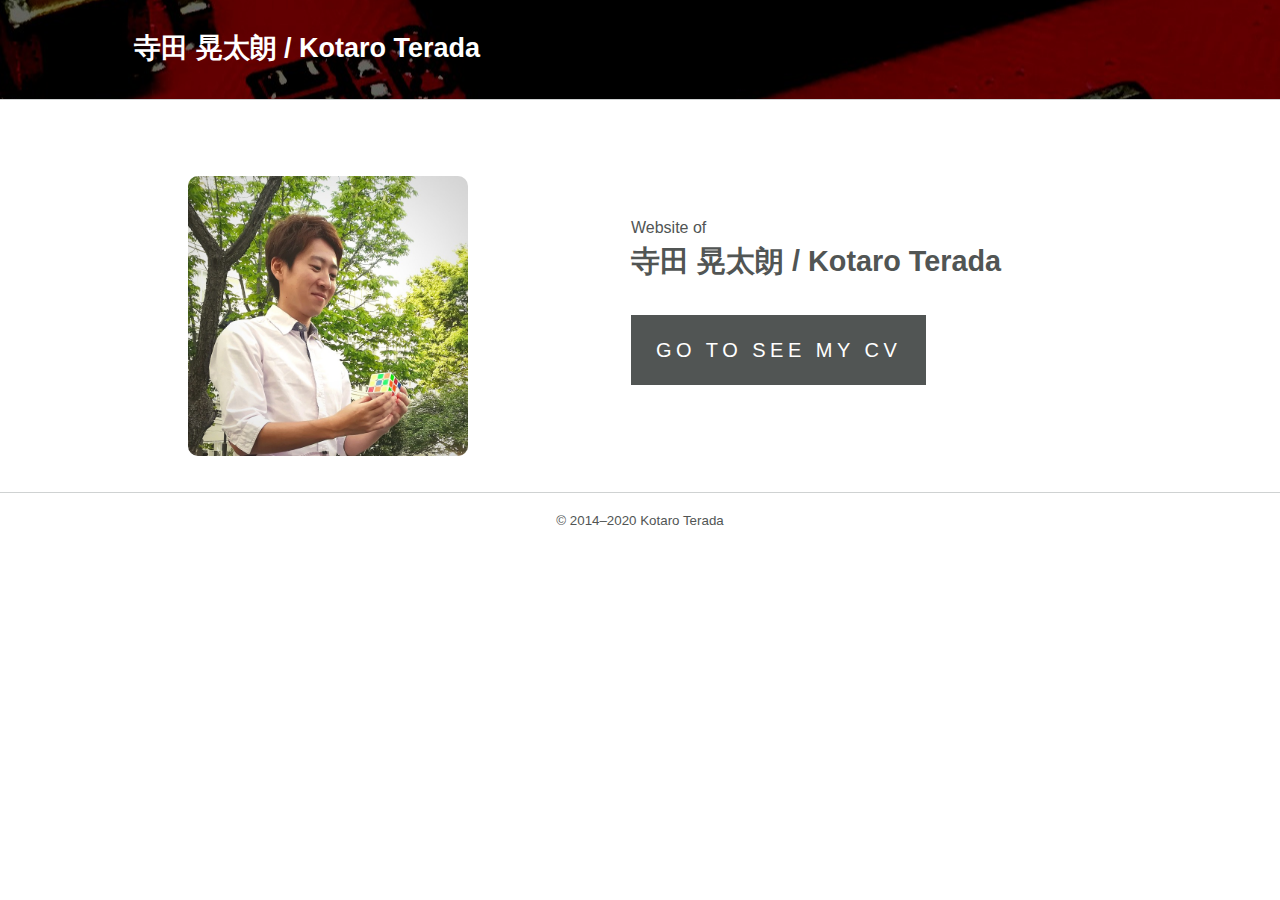
==== commit 0f2941b8: "Fix copyright year" ====
--- a/assets/index.html
+++ b/assets/index.html
@@ -66,7 +66,7 @@
 <footer class="site-footer">
  <div class="container">
   <small class="site-credits">
-   &copy; 2014&ndash;2019 Kotaro Terada
+   &copy; 2014&ndash;2020 Kotaro Terada
   </small>
  </div>
 </footer>
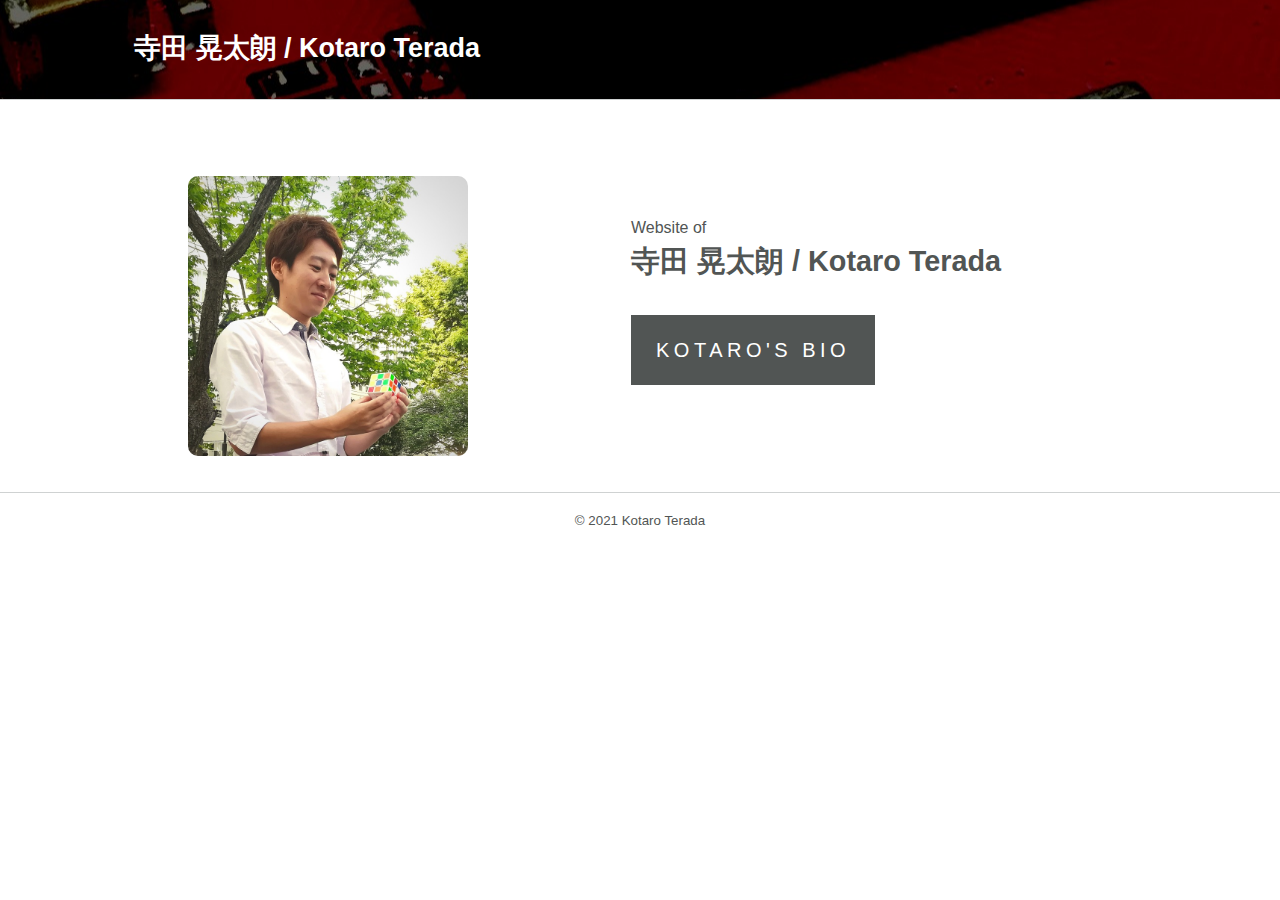
==== commit 6827b667: "Merge pull request #28 from kotarot/copyright-2021" ====
--- a/assets/index.html
+++ b/assets/index.html
@@ -6,7 +6,7 @@
   <meta name="viewport" content="width=device-width, initial-scale=1.0" />
   <title>寺田 晃太朗 / Kotaro Terada</title>
   <link rel="stylesheet" href="skyline/css/screen.css" />
-  <link rel="stylesheet" href="style.css" />
+  <link rel="stylesheet" href="style/style.css" />
   <link rel="stylesheet" href="https://afeld.github.io/emoji-css/emoji.css">
   <link rel="canonical" href="https://kotaroterada.jp/" />
   <!--[if lt IE 9]>
@@ -21,7 +21,7 @@
   <meta property="og:url" content="https://kotaroterada.jp/" />
   <meta property="og:description" content="Website of Kotaro Terada." />
   <meta property="og:site_name" content="kotaroterada.jp" />
-  <meta property="og:image" content="https://kotaroterada.jp/photo_cube.jpg" />
+  <meta property="og:image" content="https://kotaroterada.jp/photo/photo_cube.jpg" />
  </head>
  <body>
   <div class="site">
@@ -41,7 +41,7 @@
     <div class="gw">
      <div class="g md-one-half">
       <div class="photo-wrap">
-       <img src="photo_cube.jpg" width="280" height="280" />
+       <img src="photo/photo_cube.jpg" width="280" height="280" />
       </div>
      </div>
      <div class="g md-one-half padding-left-zero">
@@ -54,7 +54,7 @@
       <div class="header-description">
        <a href="/cv" class="btn">
         <i class="em em-paperclip"></i>
-        Go to see my CV
+        Kotaro's Bio
        </a>
       </div>
      </div>
@@ -66,14 +66,14 @@
 <footer class="site-footer">
  <div class="container">
   <small class="site-credits">
-   &copy; 2014&ndash;2020 Kotaro Terada
+   &copy; 2021 Kotaro Terada
   </small>
  </div>
 </footer>
   </div>
 <style>
 .site-header {
-    background-image: url("./pynq.jpg");
+    background-image: url("./photo/pynq.jpg");
     background-position: center center;
     color: #fff;
     height: 100px;
--- a/assets/style/style.css
+++ b/assets/style/style.css
@@ -0,0 +1,85 @@
+@charset "utf-8";
+
+body {
+    font-family: "Helvetica Neue", Helvetica, 'Lucida Grande', 'ヒラギノ角ゴ ProN W3', 'Hiragino Kaku Gothic ProN', 'メイリオ', Meiryo, Arial, verdana, sans-serif;
+}
+section h1 {
+    font-size: 1.6em;
+    margin-top: 1em;
+}
+section h2 {
+    font-size: 1.6em;
+    margin-top: 1em;
+}
+section h3 {
+    font-size: 1.4em;
+    margin-top: 1em;
+}
+
+main a {
+    color: #006ad5;
+}
+
+.block {
+    margin-bottom: 1em;
+}
+
+.container:after {
+    display:inline;
+}
+img {
+    width: auto;
+}
+.photo-wrap img {
+    -webkit-border-radius: 10px;
+       -moz-border-radius: 10px;
+            border-radius: 10px;
+}
+
+@media all and (min-width: 481px) {
+    .photo-wrap {
+        margin-top: 1.5em;
+        width: 280px;
+        height: auto;
+    }
+}
+@media all and (max-width: 480px) {
+    .photo-wrap {
+        margin-top: 1.5em;
+        margin-left: auto;
+        margin-right: auto;
+        width: 280px;
+        height: auto;
+    }
+    .container {
+        padding: 0 1em;
+    }
+    .site-nav a {
+        padding: 0 0;
+    }
+}
+
+.header-cv {
+    margin-top: 1em;
+}
+@media all and (min-width: 48em) {
+    .header-cv {
+        margin-top: 5em;
+    }
+}
+.header-name {
+    font-size: 1.8em;
+    font-weight: bold;
+}
+
+.padding-left-zero {
+    padding-left: 0;
+}
+
+.site-credits {
+    text-align: center;
+}
+
+.site-credits-heart {
+    color: #D32F2F;
+}
